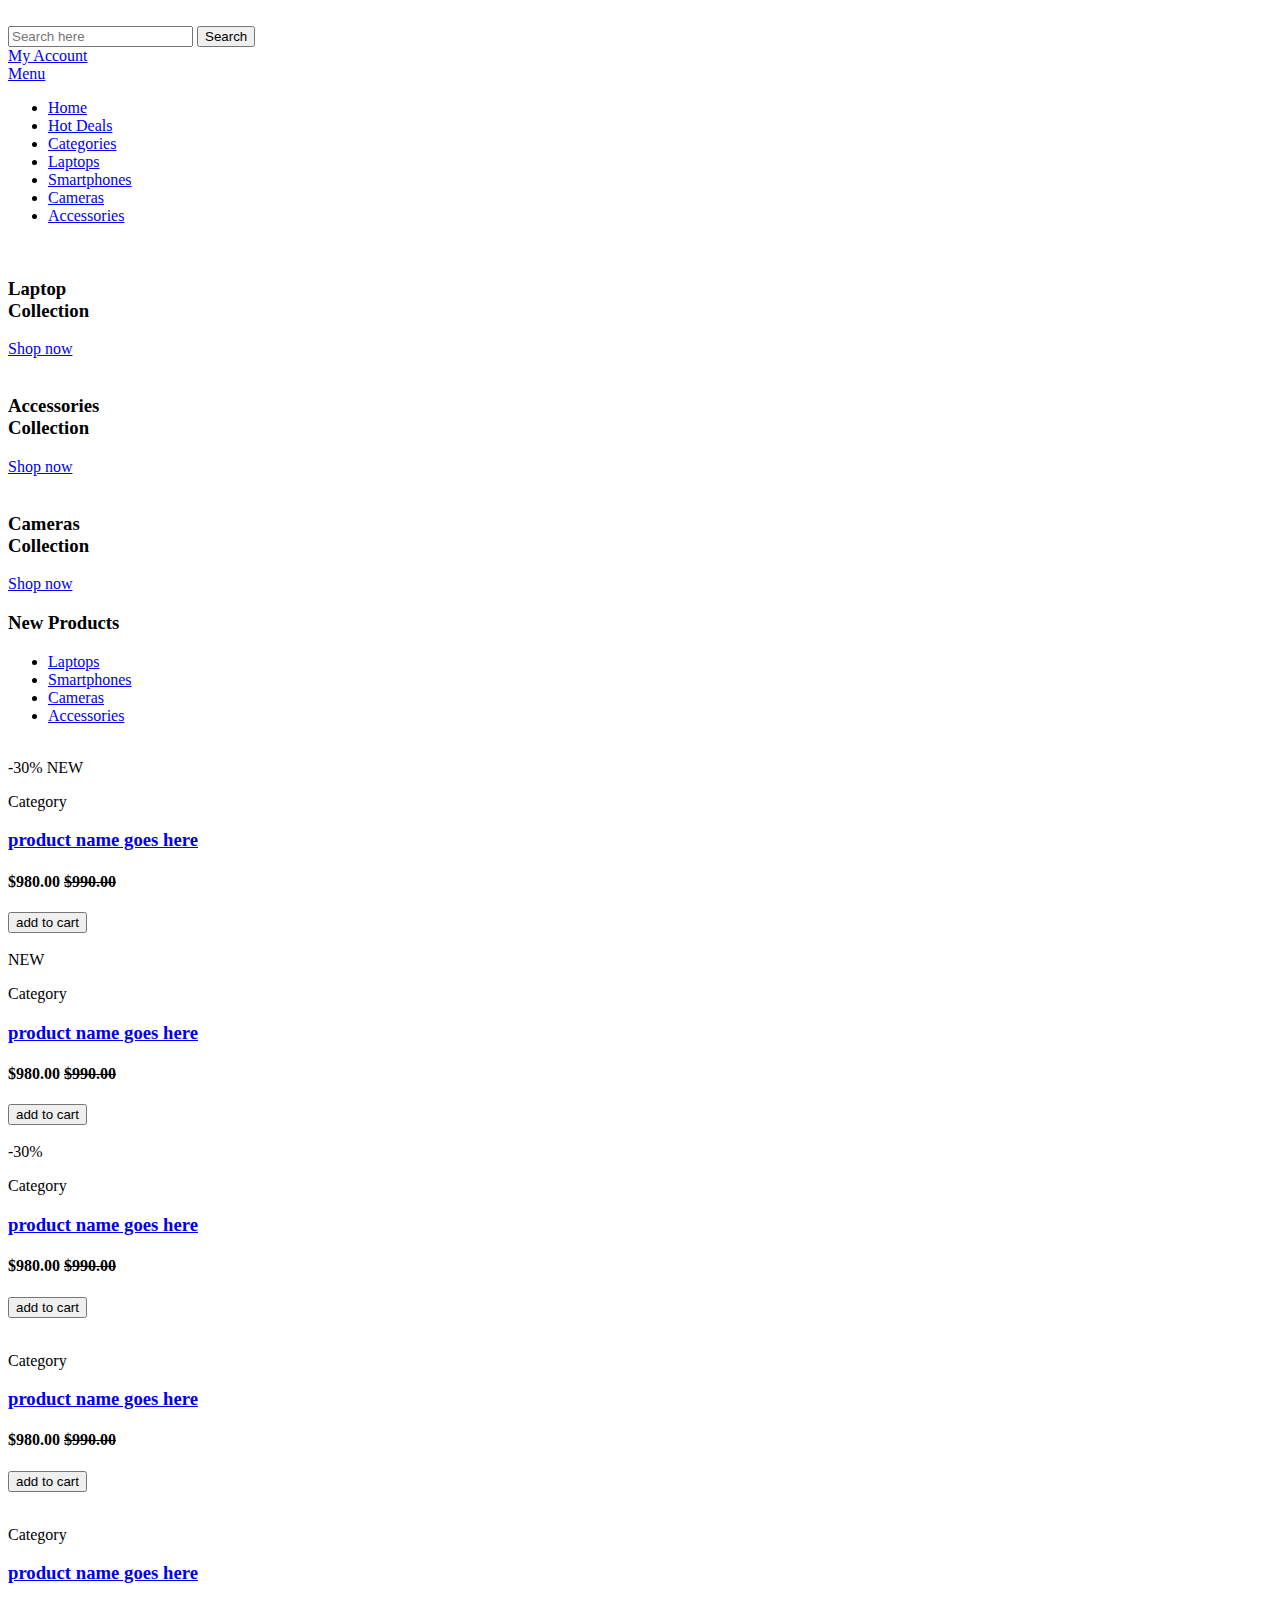
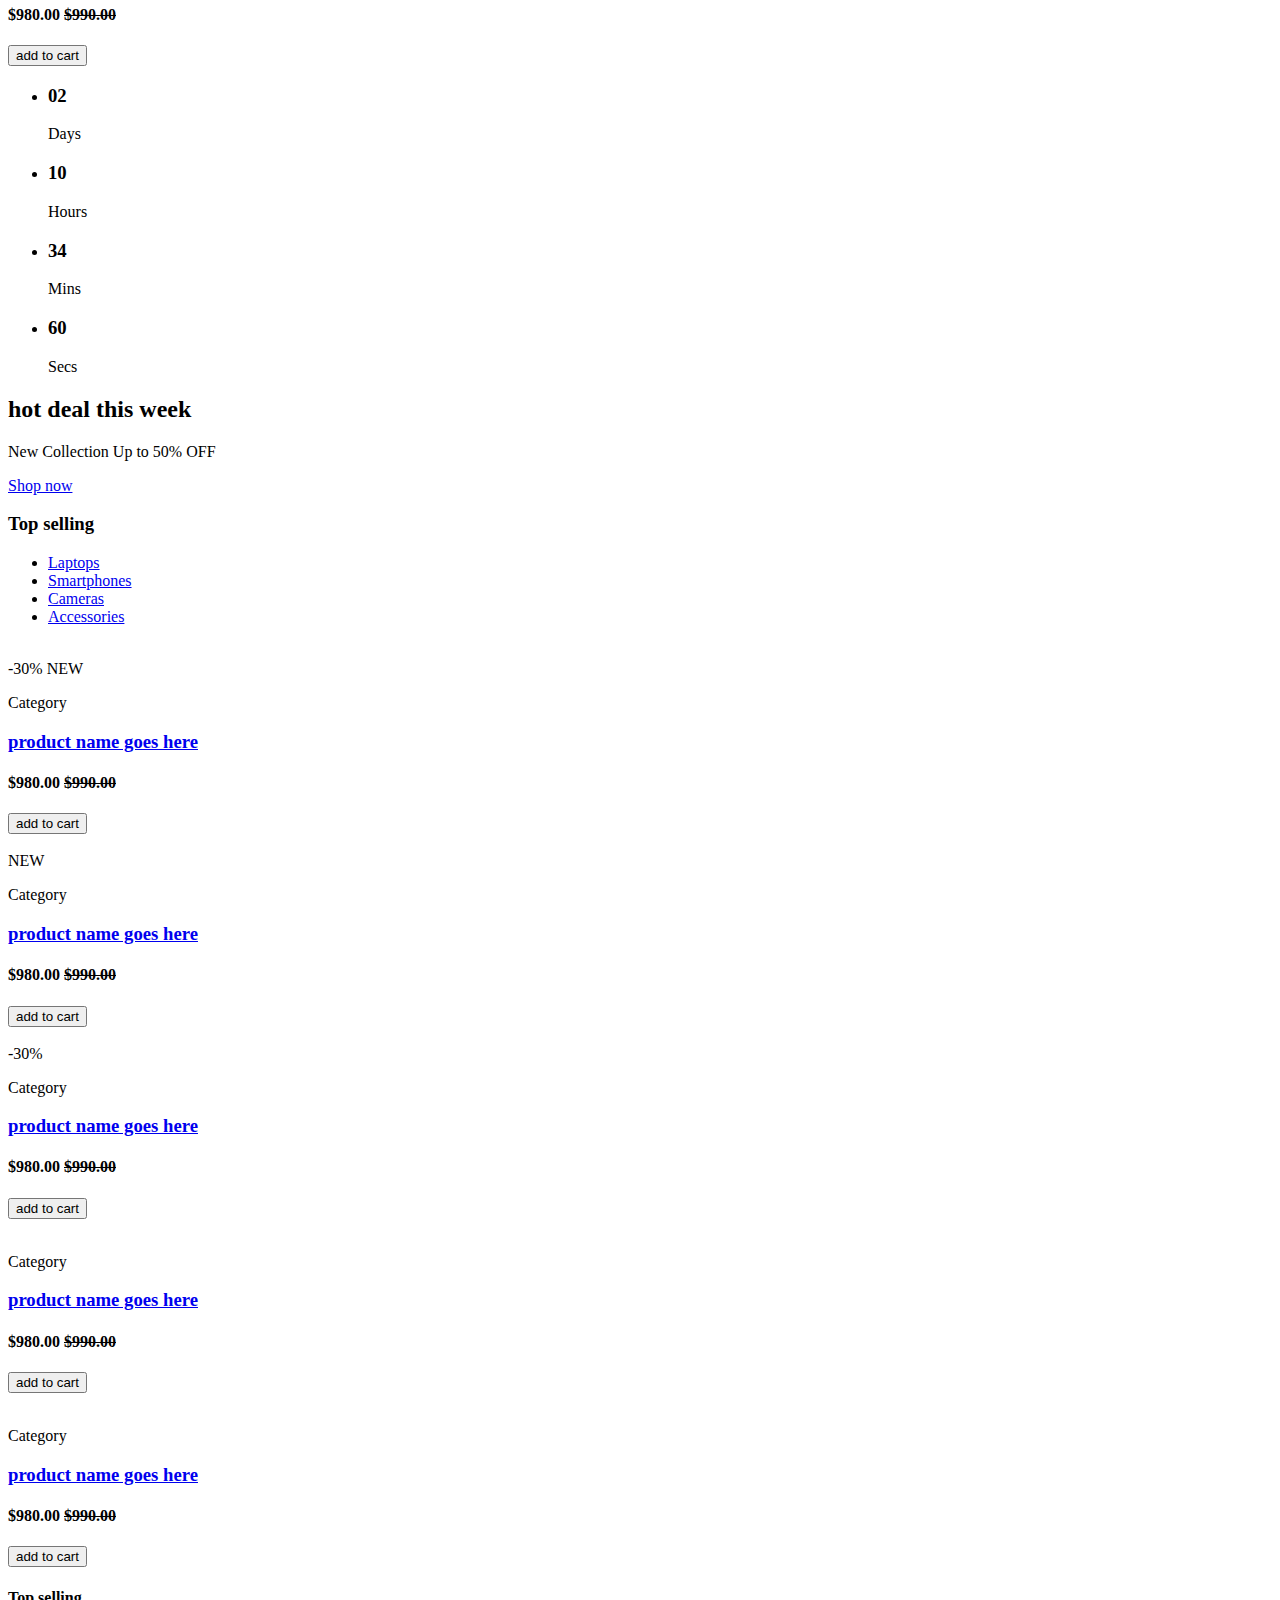
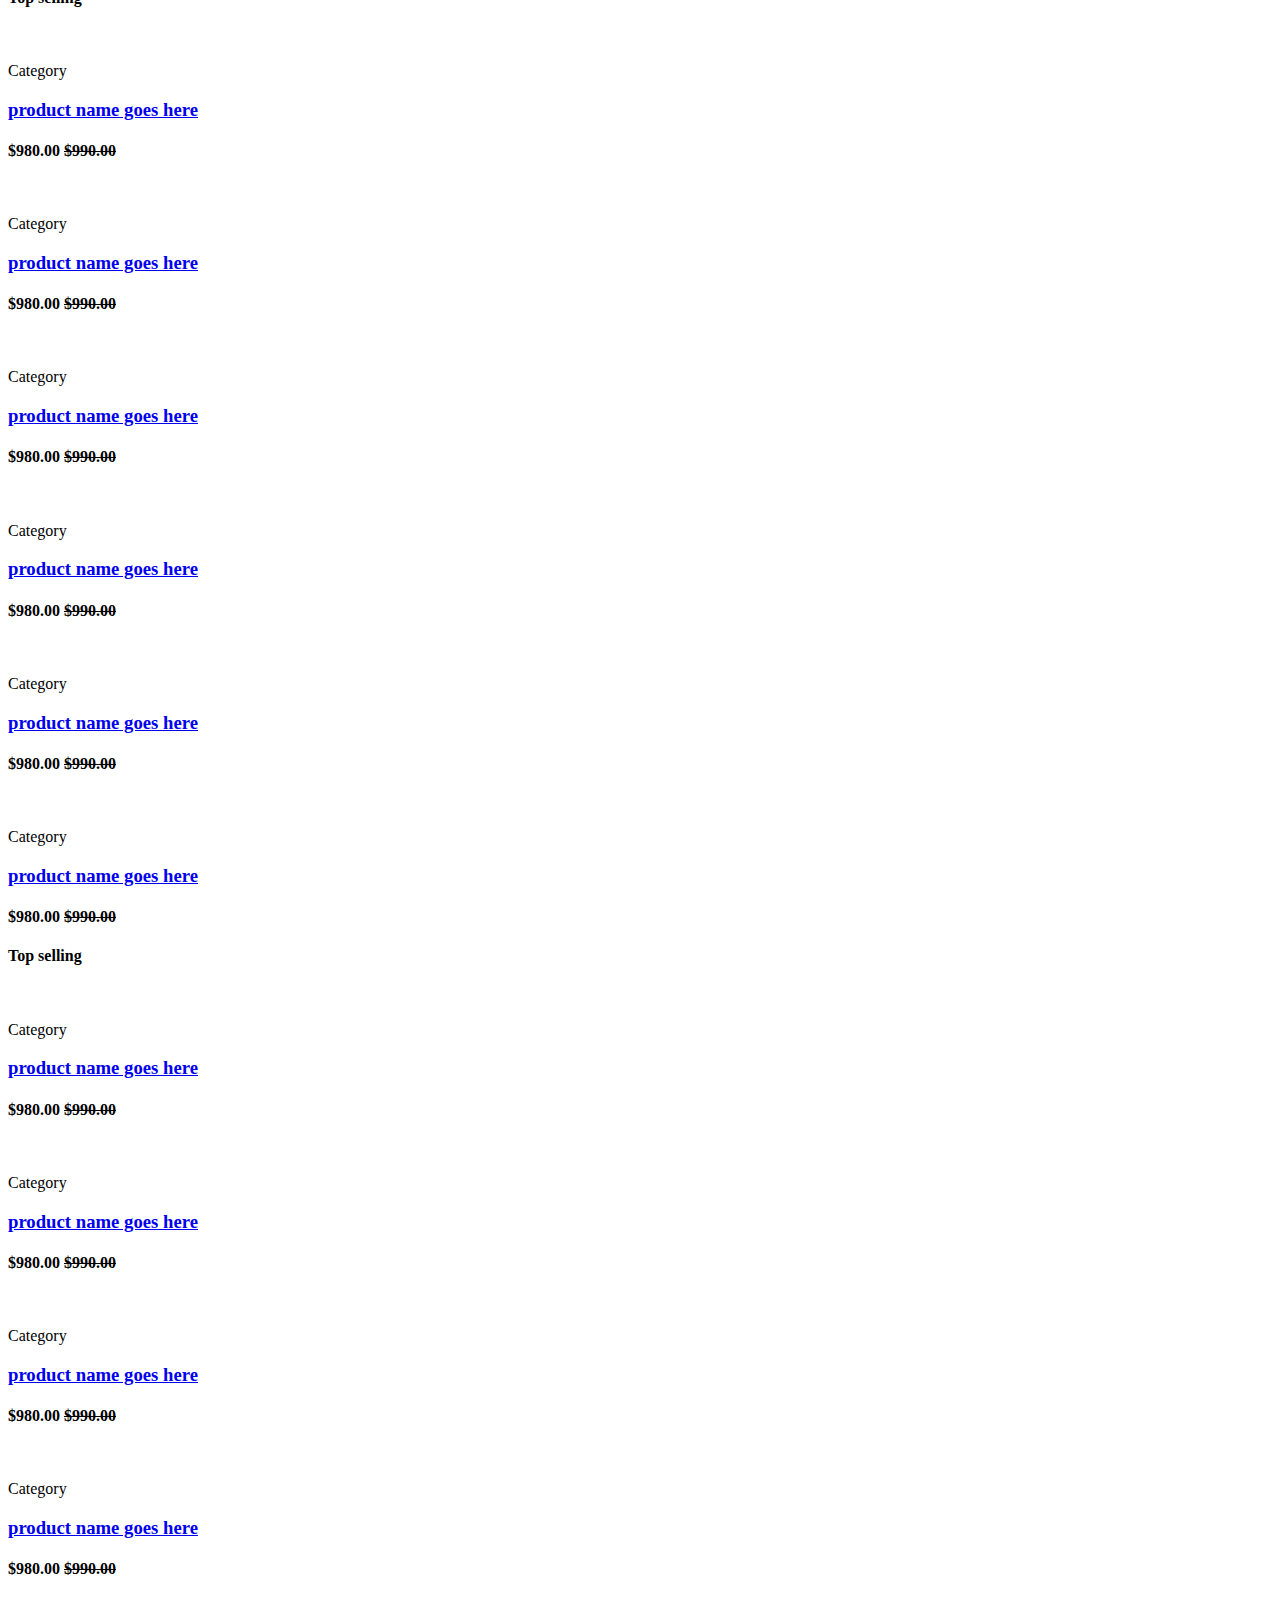
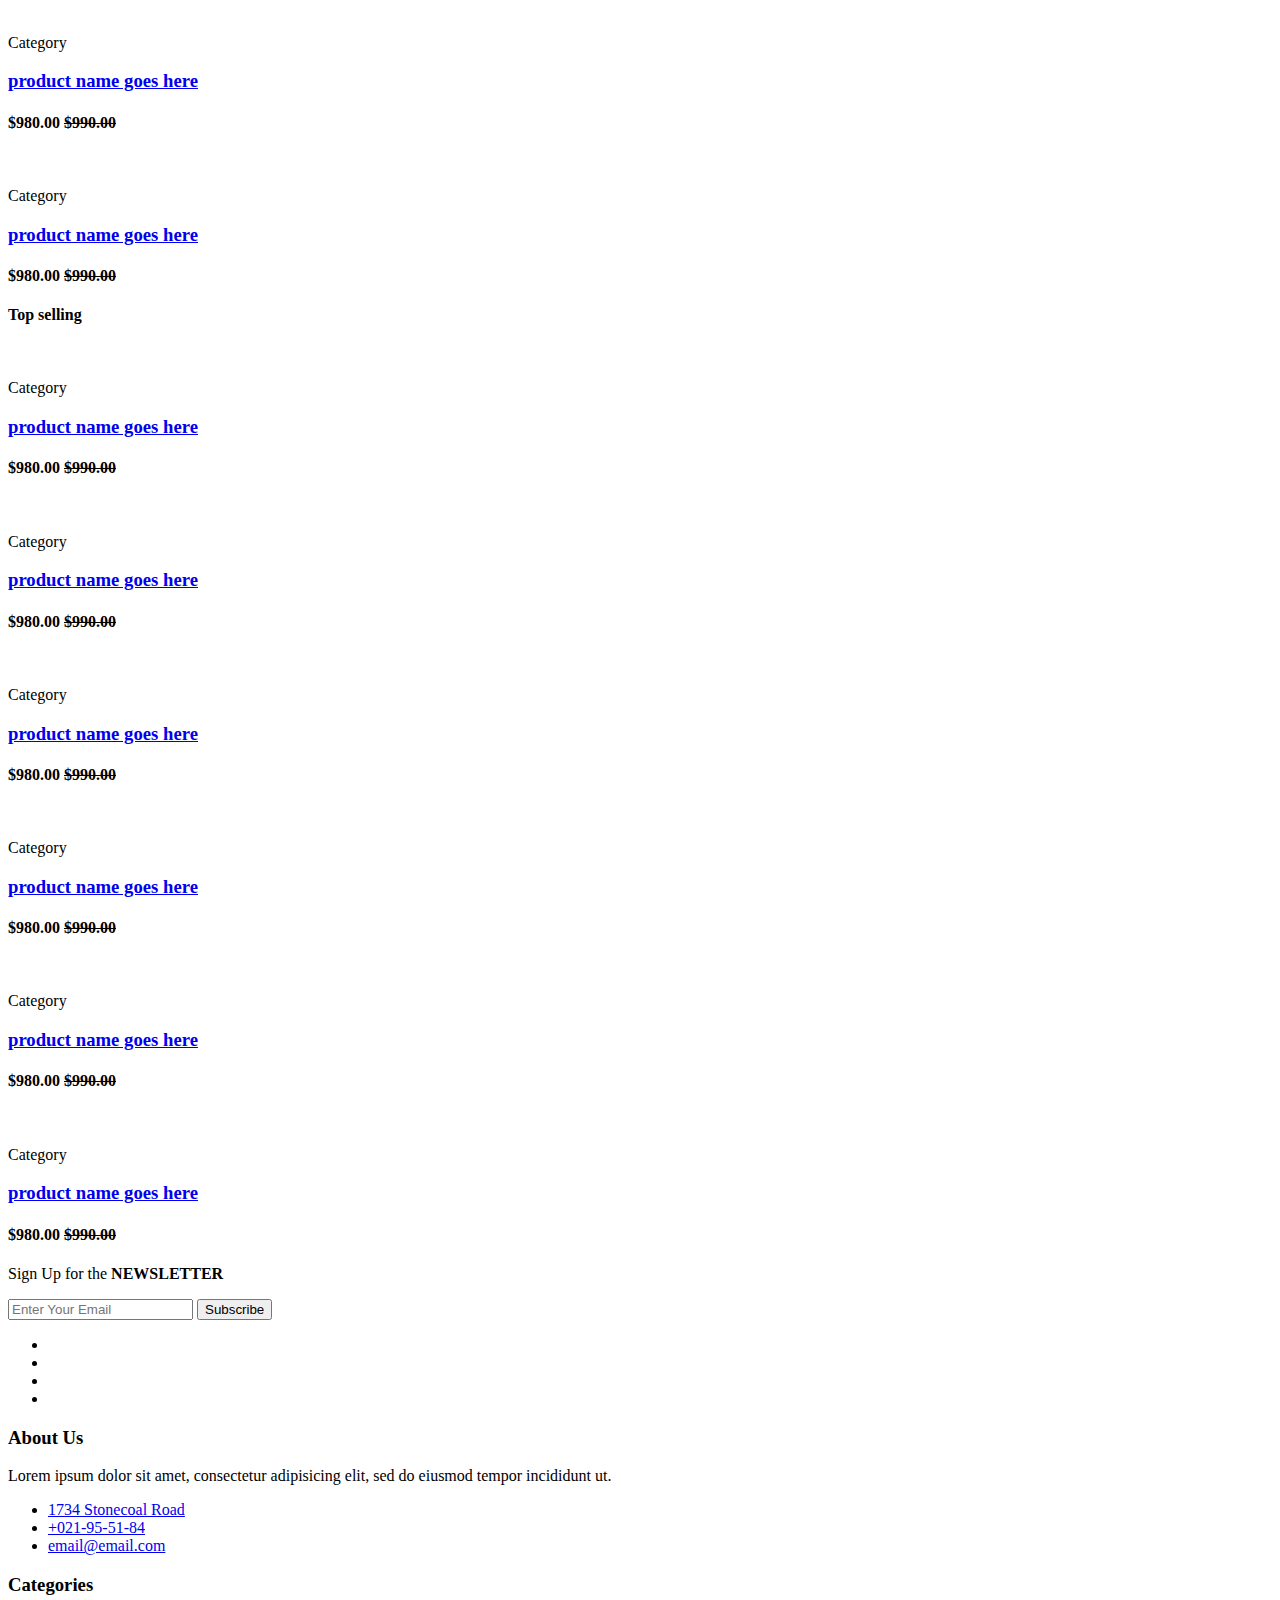
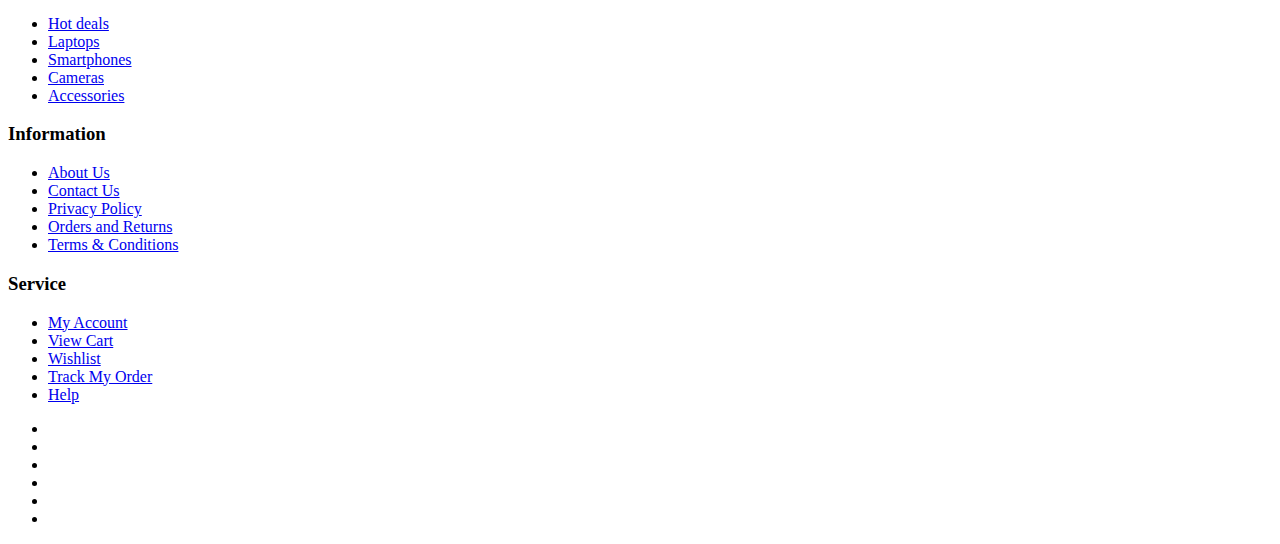
==== index.html @ beb4ddbb "html files" ====
<!DOCTYPE html>
<html lang="en">
	<head>
		<meta charset="utf-8">
		<meta http-equiv="X-UA-Compatible" content="IE=edge">
		<meta name="viewport" content="width=device-width, initial-scale=1">
		 <!-- The above 3 meta tags *must* come first in the head; any other head content must come *after* these tags -->

		<title>Expore page!</title>

		<!-- Google font -->
		<link href="https://fonts.googleapis.com/css?family=Montserrat:400,500,700" rel="stylesheet">

		<!-- Bootstrap -->
		<link type="text/css" rel="stylesheet" href="css/bootstrap.min.css"/>

		<!-- Slick -->
		<link type="text/css" rel="stylesheet" href="css/slick.css"/>
		<link type="text/css" rel="stylesheet" href="css/slick-theme.css"/>

		<!-- nouislider -->

		<!-- Commented by me! -->
		<!-- <link type="text/css" rel="stylesheet" href="css/nouislider.min.css"/> -->

		<!-- Font Awesome Icon -->
		<link rel="stylesheet" href="css/font-awesome.min.css">

		<!-- Custom stlylesheet -->
		<link type="text/css" rel="stylesheet" href="css/style.css"/>

		<!-- HTML5 shim and Respond.js for IE8 support of HTML5 elements and media queries -->
		<!-- WARNING: Respond.js doesn't work if you view the page via file:// -->
		<!--[if lt IE 9]>
		  <script src="https://oss.maxcdn.com/html5shiv/3.7.3/html5shiv.min.js"></script>
		  <script src="https://oss.maxcdn.com/respond/1.4.2/respond.min.js"></script>
		<![endif]-->

    </head>
	<body>
		<!-- HEADER -->
		<header>
			<!-- TOP HEADER -->
			<!-- <div id="top-header">
				<div class="container">
					<ul class="header-links pull-left">
						<li><a href="#"><i class="fa fa-phone"></i> +021-95-51-84</a></li>
						<li><a href="#"><i class="fa fa-envelope-o"></i> email@email.com</a></li>
						<li><a href="#"><i class="fa fa-map-marker"></i> 1734 Stonecoal Road</a></li>
					</ul>
					<ul class="header-links pull-right">
						<li><a href="#"><i class="fa fa-dollar"></i> USD</a></li>
						<li><a href="#"><i class="fa fa-user-o"></i> My Account</a></li>
					</ul>
				</div>
			</div> -->
			<!-- /TOP HEADER -->

			<!-- MAIN HEADER -->
			<div id="header">
				<!-- container -->
				<div class="container">
					<!-- row -->
					<div class="row">
						<!-- LOGO -->
						<div class="col-md-3">
							<div class="header-logo">
								<a href="#" class="logo">
									<img src="./img/logo.png" alt="">
								</a>
							</div>
						</div>
						<!-- /LOGO -->

						<!-- SEARCH BAR -->
						<div class="col-md-6">
							<div class="header-search">
								<form>
									
									<input class="input" placeholder="Search here">
									<button class="search-btn">Search</button>
								</form>
							</div>
						</div>
						<!-- /SEARCH BAR -->

						<!-- ACCOUNT -->
						<div class="col-md-3 clearfix">
							<div class="header-ctn">
								<!-- Account -->
								<div class="only-account">
									<a href="#">
										<i class="fa fa-user-o"></i>
										<span>My Account</span>
									</a>
								</div> 
								<!-- /Account -->

								<!-- Cart -->
								<!-- <div class="dropdown">
									<a class="dropdown-toggle" data-toggle="dropdown" aria-expanded="true">
										<i class="fa fa-shopping-cart"></i>
										<span>Your Cart</span>
										<div class="qty">3</div>
									</a>
									<div class="cart-dropdown">
										<div class="cart-list">
											<div class="product-widget">
												<div class="product-img">
													<img src="./img/product01.png" alt="">
												</div>
												<div class="product-body">
													<h3 class="product-name"><a href="#">product name goes here</a></h3>
													<h4 class="product-price"><span class="qty">1x</span>$980.00</h4>
												</div>
												<button class="delete"><i class="fa fa-close"></i></button>
											</div>

											<div class="product-widget">
												<div class="product-img">
													<img src="./img/product02.png" alt="">
												</div>
												<div class="product-body">
													<h3 class="product-name"><a href="#">product name goes here</a></h3>
													<h4 class="product-price"><span class="qty">3x</span>$980.00</h4>
												</div>
												<button class="delete"><i class="fa fa-close"></i></button>
											</div>
										</div>
										<div class="cart-summary">
											<small>3 Item(s) selected</small>
											<h5>SUBTOTAL: $2940.00</h5>
										</div>
										<div class="cart-btns">
											<a href="#">View Cart</a>
											<a href="#">Checkout  <i class="fa fa-arrow-circle-right"></i></a>
										</div>
									</div>
								</div> -->
								<!-- /Cart -->

								
								<!-- Menu Toogle -->
								<div class="menu-toggle">
									<a href="#">
										<i class="fa fa-bars"></i>
										<span>Menu</span>
									</a>
								</div>
								<!-- /Menu Toogle -->
							</div>
						</div>
						<!-- /ACCOUNT -->
					</div>
					<!-- row -->
				</div>
				<!-- container -->
			</div>
			<!-- /MAIN HEADER -->
		</header>
		<!-- /HEADER -->

		<!-- NAVIGATION -->
		<nav id="navigation">
			<!-- container -->
			<div class="container">
				<!-- responsive-nav -->
				<div id="responsive-nav">
					<!-- NAV -->
					<ul class="main-nav nav navbar-nav">
						<li class="active"><a href="#">Home</a></li>
						<li><a href="#">Hot Deals</a></li>
						<li><a href="#">Categories</a></li>
						<li><a href="#">Laptops</a></li>
						<li><a href="#">Smartphones</a></li>
						<li><a href="#">Cameras</a></li>
						<li><a href="#">Accessories</a></li>
					</ul>
					<!-- /NAV -->
				</div>
				<!-- /responsive-nav -->
			</div>
			<!-- /container -->
		</nav>
		<!-- /NAVIGATION -->

		<!-- SECTION -->
		<div class="section">
			<!-- container -->
			<div class="container">
				<!-- row -->
				<div class="row">
					<!-- shop -->
					<div class="col-md-4 col-xs-6">
						<div class="shop">
							<div class="shop-img">
								<img src="./img/shop01.png" alt="">
							</div>
							<div class="shop-body">
								<h3>Laptop<br>Collection</h3>
								<a href="#" class="cta-btn">Shop now <i class="fa fa-arrow-circle-right"></i></a>
							</div>
						</div>
					</div>
					<!-- /shop -->

					<!-- shop -->
					<div class="col-md-4 col-xs-6">
						<div class="shop">
							<div class="shop-img">
								<img src="./img/shop03.png" alt="">
							</div>
							<div class="shop-body">
								<h3>Accessories<br>Collection</h3>
								<a href="#" class="cta-btn">Shop now <i class="fa fa-arrow-circle-right"></i></a>
							</div>
						</div>
					</div>
					<!-- /shop -->

					<!-- shop -->
					<div class="col-md-4 col-xs-6">
						<div class="shop">
							<div class="shop-img">
								<img src="./img/shop02.png" alt="">
							</div>
							<div class="shop-body">
								<h3>Cameras<br>Collection</h3>
								<a href="#" class="cta-btn">Shop now <i class="fa fa-arrow-circle-right"></i></a>
							</div>
						</div>
					</div>
					<!-- /shop -->
				</div>
				<!-- /row -->
			</div>
			<!-- /container -->
		</div>
		<!-- /SECTION -->

		<!-- SECTION -->
		<div class="section">
			<!-- container -->
			<div class="container">
				<!-- row -->
				<div class="row">

					<!-- section title -->
					<div class="col-md-12">
						<div class="section-title">
							<h3 class="title">New Products</h3>
							<div class="section-nav">
								<ul class="section-tab-nav tab-nav">
									<li class="active"><a data-toggle="tab" href="#tab1">Laptops</a></li>
									<li><a data-toggle="tab" href="#tab1">Smartphones</a></li>
									<li><a data-toggle="tab" href="#tab1">Cameras</a></li>
									<li><a data-toggle="tab" href="#tab1">Accessories</a></li>
								</ul>
							</div>
						</div>
					</div>
					<!-- /section title -->

					<!-- Products tab & slick -->
					<div class="col-md-12">
						<div class="row">
							<div class="products-tabs">
								<!-- tab -->
								<div id="tab1" class="tab-pane active">
									<div class="products-slick" data-nav="#slick-nav-1">
										<!-- product -->
										<div class="product">
											<div class="product-img">
												<img src="./img/product01.png" alt="">
												<div class="product-label">
													<span class="sale">-30%</span>
													<span class="new">NEW</span>
												</div>
											</div>
											<div class="product-body">
												<p class="product-category">Category</p>
												<h3 class="product-name"><a href="#" class="new-top-product-name">product name goes here</a></h3>
												<h4 class="product-price">$980.00 <del class="product-old-price">$990.00</del></h4>
												<div class="product-rating">
													<i class="fa fa-star"></i>
													<i class="fa fa-star"></i>
													<i class="fa fa-star"></i>
													<i class="fa fa-star"></i>
													<i class="fa fa-star"></i>
												</div>
											</div>
											<div class="add-to-cart">
												<button class="add-to-cart-btn"><i class="fa fa-shopping-cart"></i> add to cart</button>
											</div>
										</div>
										<!-- /product -->

										<!-- product -->
										<div class="product">
											<div class="product-img">
												<img src="./img/product02.png" alt="">
												<div class="product-label">
													<span class="new">NEW</span>
												</div>
											</div>
											<div class="product-body">
												<p class="product-category">Category</p>
												<h3 class="product-name"><a href="#" class="new-top-product-name">product name goes here</a></h3>
												<h4 class="product-price">$980.00 <del class="product-old-price">$990.00</del></h4>
												<div class="product-rating">
													<i class="fa fa-star"></i>
													<i class="fa fa-star"></i>
													<i class="fa fa-star"></i>
													<i class="fa fa-star"></i>
													<i class="fa fa-star-o"></i>
												</div>
			
											</div>
											<div class="add-to-cart">
												<button class="add-to-cart-btn"><i class="fa fa-shopping-cart"></i> add to cart</button>
											</div>
										</div>
										<!-- /product -->

										<!-- product -->
										<div class="product">
											<div class="product-img">
												<img src="./img/product03.png" alt="">
												<div class="product-label">
													<span class="sale">-30%</span>
												</div>
											</div>
											<div class="product-body">
												<p class="product-category">Category</p>
												<h3 class="product-name"><a href="#" class="new-top-product-name">product name goes here</a></h3>
												<h4 class="product-price">$980.00 <del class="product-old-price">$990.00</del></h4>
												<div class="product-rating">
												</div>
												
											</div>
											<div class="add-to-cart">
												<button class="add-to-cart-btn"><i class="fa fa-shopping-cart"></i> add to cart</button>
											</div>
										</div>
										<!-- /product -->

										<!-- product -->
										<div class="product">
											<div class="product-img">
												<img src="./img/product04.png" alt="">
											</div>
											<div class="product-body">
												<p class="product-category">Category</p>
												<h3 class="product-name"><a href="#" class="new-top-product-name">product name goes here</a></h3>
												<h4 class="product-price">$980.00 <del class="product-old-price">$990.00</del></h4>
												<div class="product-rating">
													<i class="fa fa-star"></i>
													<i class="fa fa-star"></i>
													<i class="fa fa-star"></i>
													<i class="fa fa-star"></i>
													<i class="fa fa-star"></i>
												</div>
												
											</div>
											<div class="add-to-cart">
												<button class="add-to-cart-btn"><i class="fa fa-shopping-cart"></i> add to cart</button>
											</div>
										</div>
										<!-- /product -->

										<!-- product -->
										<div class="product">
											<div class="product-img">
												<img src="./img/product05.png" alt="">
											</div>
											<div class="product-body">
												<p class="product-category">Category</p>
												<h3 class="product-name"><a href="#" class="new-top-product-name">product name goes here</a></h3>
												<h4 class="product-price">$980.00 <del class="product-old-price">$990.00</del></h4>
												<div class="product-rating">
													<i class="fa fa-star"></i>
													<i class="fa fa-star"></i>
													<i class="fa fa-star"></i>
													<i class="fa fa-star"></i>
													<i class="fa fa-star"></i>
												</div>
												
											</div>
											<div class="add-to-cart">
												<button class="add-to-cart-btn"><i class="fa fa-shopping-cart"></i> add to cart</button>
											</div>
										</div>
										<!-- /product -->
									</div>
									<div id="slick-nav-1" class="products-slick-nav"></div>
								</div>
								<!-- /tab -->
							</div>
						</div>
					</div>
					<!-- Products tab & slick -->
				</div>
				<!-- /row -->
			</div>
			<!-- /container -->
		</div>
		<!-- /SECTION -->

		<!-- HOT DEAL SECTION -->
		<div id="hot-deal" class="section">
			<!-- container -->
			<div class="container">
				<!-- row -->
				<div class="row">
					<div class="col-md-12">
						<div class="hot-deal">
							<ul class="hot-deal-countdown">
								<li>
									<div>
										<h3>02</h3>
										<span>Days</span>
									</div>
								</li>
								<li>
									<div>
										<h3>10</h3>
										<span>Hours</span>
									</div>
								</li>
								<li>
									<div>
										<h3>34</h3>
										<span>Mins</span>
									</div>
								</li>
								<li>
									<div>
										<h3>60</h3>
										<span>Secs</span>
									</div>
								</li>
							</ul>
							<h2 class="text-uppercase">hot deal this week</h2>
							<p>New Collection Up to 50% OFF</p>
							<a class="primary-btn cta-btn" href="#">Shop now</a>
						</div>
					</div>
				</div>
				<!-- /row -->
			</div>
			<!-- /container -->
		</div>
		<!-- /HOT DEAL SECTION -->

		<!-- SECTION -->
		<div class="section">
			<!-- container -->
			<div class="container">
				<!-- row -->
				<div class="row">

					<!-- section title -->
					<div class="col-md-12">
						<div class="section-title">
							<h3 class="title">Top selling</h3>
							<div class="section-nav">
								<ul class="section-tab-nav tab-nav">
									<li class="active"><a data-toggle="tab" href="#tab2">Laptops</a></li>
									<li><a data-toggle="tab" href="#tab2">Smartphones</a></li>
									<li><a data-toggle="tab" href="#tab2">Cameras</a></li>
									<li><a data-toggle="tab" href="#tab2">Accessories</a></li>
								</ul>
							</div>
						</div>
					</div>
					<!-- /section title -->

					<!-- Products tab & slick -->
					<div class="col-md-12">
						<div class="row">
							<div class="products-tabs">
								<!-- tab -->
								<div id="tab2" class="tab-pane fade in active">
									<div class="products-slick" data-nav="#slick-nav-2">
										<!-- product -->
										<div class="product">
											<div class="product-img">
												<img src="./img/product06.png" alt="">
												<div class="product-label">
													<span class="sale">-30%</span>
													<span class="new">NEW</span>
												</div>
											</div>
											<div class="product-body">
												<p class="product-category">Category</p>
												<h3 class="product-name"><a href="#" class="new-top-product-name">product name goes here</a></h3>
												<h4 class="product-price">$980.00 <del class="product-old-price">$990.00</del></h4>
												<div class="product-rating">
													<i class="fa fa-star"></i>
													<i class="fa fa-star"></i>
													<i class="fa fa-star"></i>
													<i class="fa fa-star"></i>
													<i class="fa fa-star"></i>
												</div>
								
											</div>
											<div class="add-to-cart">
												<button class="add-to-cart-btn"><i class="fa fa-shopping-cart"></i> add to cart</button>
											</div>
										</div>
										<!-- /product -->

										<!-- product -->
										<div class="product">
											<div class="product-img">
												<img src="./img/product07.png" alt="">
												<div class="product-label">
													<span class="new">NEW</span>
												</div>
											</div>
											<div class="product-body">
												<p class="product-category">Category</p>
												<h3 class="product-name"><a href="#" class="new-top-product-name">product name goes here</a></h3>
												<h4 class="product-price">$980.00 <del class="product-old-price">$990.00</del></h4>
												<div class="product-rating">
													<i class="fa fa-star"></i>
													<i class="fa fa-star"></i>
													<i class="fa fa-star"></i>
													<i class="fa fa-star"></i>
													<i class="fa fa-star-o"></i>
												</div>
								
											</div>
											<div class="add-to-cart">
												<button class="add-to-cart-btn"><i class="fa fa-shopping-cart"></i> add to cart</button>
											</div>
										</div>
										<!-- /product -->

										<!-- product -->
										<div class="product">
											<div class="product-img">
												<img src="./img/product08.png" alt="">
												<div class="product-label">
													<span class="sale">-30%</span>
												</div>
											</div>
											<div class="product-body">
												<p class="product-category">Category</p>
												<h3 class="product-name"><a href="#" class="new-top-product-name">product name goes here</a></h3>
												<h4 class="product-price">$980.00 <del class="product-old-price">$990.00</del></h4>
												<div class="product-rating">
												</div>

											</div>
											<div class="add-to-cart">
												<button class="add-to-cart-btn"><i class="fa fa-shopping-cart"></i> add to cart</button>
											</div>
										</div>
										<!-- /product -->

										<!-- product -->
										<div class="product">
											<div class="product-img">
												<img src="./img/product09.png" alt="">
											</div>
											<div class="product-body">
												<p class="product-category">Category</p>
												<h3 class="product-name"><a href="#" class="new-top-product-name">product name goes here</a></h3>
												<h4 class="product-price">$980.00 <del class="product-old-price">$990.00</del></h4>
												<div class="product-rating">
													<i class="fa fa-star"></i>
													<i class="fa fa-star"></i>
													<i class="fa fa-star"></i>
													<i class="fa fa-star"></i>
													<i class="fa fa-star"></i>
												</div>
												
											</div>
											<div class="add-to-cart">
												<button class="add-to-cart-btn"><i class="fa fa-shopping-cart"></i> add to cart</button>
											</div>
										</div>
										<!-- /product -->

										<!-- product -->
										<div class="product">
											<div class="product-img">
												<img src="./img/product01.png" alt="">
											</div>
											<div class="product-body">
												<p class="product-category">Category</p>
												<h3 class="product-name"><a href="#" class="new-top-product-name">product name goes here</a></h3>
												<h4 class="product-price">$980.00 <del class="product-old-price">$990.00</del></h4>
												<div class="product-rating">
													<i class="fa fa-star"></i>
													<i class="fa fa-star"></i>
													<i class="fa fa-star"></i>
													<i class="fa fa-star"></i>
													<i class="fa fa-star"></i>
												</div>
												
											</div>
											<div class="add-to-cart">
												<button class="add-to-cart-btn"><i class="fa fa-shopping-cart"></i> add to cart</button>
											</div>
										</div>
										<!-- /product -->
									</div>
									<div id="slick-nav-2" class="products-slick-nav"></div>
								</div>
								<!-- /tab -->
							</div>
						</div>
					</div>
					<!-- /Products tab & slick -->
				</div>
				<!-- /row -->
			</div>
			<!-- /container -->
		</div>
		<!-- /SECTION -->

		<!-- SECTION -->
		<div class="section">
			<!-- container -->
			<div class="container">
				<!-- row -->
				<div class="row">
					<div class="col-md-4 col-xs-6">
						<div class="section-title">
							<h4 class="title">Top selling</h4>
							<div class="section-nav">
								<div id="slick-nav-3" class="products-slick-nav"></div>
							</div>
						</div>

						<div class="products-widget-slick" data-nav="#slick-nav-3">
							<div>
								<!-- product widget -->
								<div class="product-widget">
									<div class="product-img">
										<img src="./img/product07.png" alt="">
									</div>
									<div class="product-body">
										<p class="product-category">Category</p>
										<h3 class="product-name"><a href="#">product name goes here</a></h3>
										<h4 class="product-price">$980.00 <del class="product-old-price">$990.00</del></h4>
									</div>
								</div>
								<!-- /product widget -->

								<!-- product widget -->
								<div class="product-widget">
									<div class="product-img">
										<img src="./img/product08.png" alt="">
									</div>
									<div class="product-body">
										<p class="product-category">Category</p>
										<h3 class="product-name"><a href="#">product name goes here</a></h3>
										<h4 class="product-price">$980.00 <del class="product-old-price">$990.00</del></h4>
									</div>
								</div>
								<!-- /product widget -->

								<!-- product widget -->
								<div class="product-widget">
									<div class="product-img">
										<img src="./img/product09.png" alt="">
									</div>
									<div class="product-body">
										<p class="product-category">Category</p>
										<h3 class="product-name"><a href="#">product name goes here</a></h3>
										<h4 class="product-price">$980.00 <del class="product-old-price">$990.00</del></h4>
									</div>
								</div>
								<!-- product widget -->
							</div>

							<div>
								<!-- product widget -->
								<div class="product-widget">
									<div class="product-img">
										<img src="./img/product01.png" alt="">
									</div>
									<div class="product-body">
										<p class="product-category">Category</p>
										<h3 class="product-name"><a href="#">product name goes here</a></h3>
										<h4 class="product-price">$980.00 <del class="product-old-price">$990.00</del></h4>
									</div>
								</div>
								<!-- /product widget -->

								<!-- product widget -->
								<div class="product-widget">
									<div class="product-img">
										<img src="./img/product02.png" alt="">
									</div>
									<div class="product-body">
										<p class="product-category">Category</p>
										<h3 class="product-name"><a href="#">product name goes here</a></h3>
										<h4 class="product-price">$980.00 <del class="product-old-price">$990.00</del></h4>
									</div>
								</div>
								<!-- /product widget -->

								<!-- product widget -->
								<div class="product-widget">
									<div class="product-img">
										<img src="./img/product03.png" alt="">
									</div>
									<div class="product-body">
										<p class="product-category">Category</p>
										<h3 class="product-name"><a href="#">product name goes here</a></h3>
										<h4 class="product-price">$980.00 <del class="product-old-price">$990.00</del></h4>
									</div>
								</div>
								<!-- product widget -->
							</div>
						</div>
					</div>

					<div class="col-md-4 col-xs-6">
						<div class="section-title">
							<h4 class="title">Top selling</h4>
							<div class="section-nav">
								<div id="slick-nav-4" class="products-slick-nav"></div>
							</div>
						</div>

						<div class="products-widget-slick" data-nav="#slick-nav-4">
							<div>
								<!-- product widget -->
								<div class="product-widget">
									<div class="product-img">
										<img src="./img/product04.png" alt="">
									</div>
									<div class="product-body">
										<p class="product-category">Category</p>
										<h3 class="product-name"><a href="#">product name goes here</a></h3>
										<h4 class="product-price">$980.00 <del class="product-old-price">$990.00</del></h4>
									</div>
								</div>
								<!-- /product widget -->

								<!-- product widget -->
								<div class="product-widget">
									<div class="product-img">
										<img src="./img/product05.png" alt="">
									</div>
									<div class="product-body">
										<p class="product-category">Category</p>
										<h3 class="product-name"><a href="#">product name goes here</a></h3>
										<h4 class="product-price">$980.00 <del class="product-old-price">$990.00</del></h4>
									</div>
								</div>
								<!-- /product widget -->

								<!-- product widget -->
								<div class="product-widget">
									<div class="product-img">
										<img src="./img/product06.png" alt="">
									</div>
									<div class="product-body">
										<p class="product-category">Category</p>
										<h3 class="product-name"><a href="#">product name goes here</a></h3>
										<h4 class="product-price">$980.00 <del class="product-old-price">$990.00</del></h4>
									</div>
								</div>
								<!-- product widget -->
							</div>

							<div>
								<!-- product widget -->
								<div class="product-widget">
									<div class="product-img">
										<img src="./img/product07.png" alt="">
									</div>
									<div class="product-body">
										<p class="product-category">Category</p>
										<h3 class="product-name"><a href="#">product name goes here</a></h3>
										<h4 class="product-price">$980.00 <del class="product-old-price">$990.00</del></h4>
									</div>
								</div>
								<!-- /product widget -->

								<!-- product widget -->
								<div class="product-widget">
									<div class="product-img">
										<img src="./img/product08.png" alt="">
									</div>
									<div class="product-body">
										<p class="product-category">Category</p>
										<h3 class="product-name"><a href="#">product name goes here</a></h3>
										<h4 class="product-price">$980.00 <del class="product-old-price">$990.00</del></h4>
									</div>
								</div>
								<!-- /product widget -->

								<!-- product widget -->
								<div class="product-widget">
									<div class="product-img">
										<img src="./img/product09.png" alt="">
									</div>
									<div class="product-body">
										<p class="product-category">Category</p>
										<h3 class="product-name"><a href="#">product name goes here</a></h3>
										<h4 class="product-price">$980.00 <del class="product-old-price">$990.00</del></h4>
									</div>
								</div>
								<!-- product widget -->
							</div>
						</div>
					</div>

					<div class="clearfix visible-sm visible-xs"></div>

					<div class="col-md-4 col-xs-6">
						<div class="section-title">
							<h4 class="title">Top selling</h4>
							<div class="section-nav">
								<div id="slick-nav-5" class="products-slick-nav"></div>
							</div>
						</div>

						<div class="products-widget-slick" data-nav="#slick-nav-5">
							<div>
								<!-- product widget -->
								<div class="product-widget">
									<div class="product-img">
										<img src="./img/product01.png" alt="">
									</div>
									<div class="product-body">
										<p class="product-category">Category</p>
										<h3 class="product-name"><a href="#">product name goes here</a></h3>
										<h4 class="product-price">$980.00 <del class="product-old-price">$990.00</del></h4>
									</div>
								</div>
								<!-- /product widget -->

								<!-- product widget -->
								<div class="product-widget">
									<div class="product-img">
										<img src="./img/product02.png" alt="">
									</div>
									<div class="product-body">
										<p class="product-category">Category</p>
										<h3 class="product-name"><a href="#">product name goes here</a></h3>
										<h4 class="product-price">$980.00 <del class="product-old-price">$990.00</del></h4>
									</div>
								</div>
								<!-- /product widget -->

								<!-- product widget -->
								<div class="product-widget">
									<div class="product-img">
										<img src="./img/product03.png" alt="">
									</div>
									<div class="product-body">
										<p class="product-category">Category</p>
										<h3 class="product-name"><a href="#">product name goes here</a></h3>
										<h4 class="product-price">$980.00 <del class="product-old-price">$990.00</del></h4>
									</div>
								</div>
								<!-- product widget -->
							</div>

							<div>
								<!-- product widget -->
								<div class="product-widget">
									<div class="product-img">
										<img src="./img/product04.png" alt="">
									</div>
									<div class="product-body">
										<p class="product-category">Category</p>
										<h3 class="product-name"><a href="#">product name goes here</a></h3>
										<h4 class="product-price">$980.00 <del class="product-old-price">$990.00</del></h4>
									</div>
								</div>
								<!-- /product widget -->

								<!-- product widget -->
								<div class="product-widget">
									<div class="product-img">
										<img src="./img/product05.png" alt="">
									</div>
									<div class="product-body">
										<p class="product-category">Category</p>
										<h3 class="product-name"><a href="#">product name goes here</a></h3>
										<h4 class="product-price">$980.00 <del class="product-old-price">$990.00</del></h4>
									</div>
								</div>
								<!-- /product widget -->

								<!-- product widget -->
								<div class="product-widget">
									<div class="product-img">
										<img src="./img/product06.png" alt="">
									</div>
									<div class="product-body">
										<p class="product-category">Category</p>
										<h3 class="product-name"><a href="#">product name goes here</a></h3>
										<h4 class="product-price">$980.00 <del class="product-old-price">$990.00</del></h4>
									</div>
								</div>
								<!-- product widget -->
							</div>
						</div>
					</div>

				</div>
				<!-- /row -->
			</div>
			<!-- /container -->
		</div>
		<!-- /SECTION -->

		<!-- NEWSLETTER -->
		<div id="newsletter" class="section">
			<!-- container -->
			<div class="container">
				<!-- row -->
				<div class="row">
					<div class="col-md-12">
						<div class="newsletter">
							<p>Sign Up for the <strong>NEWSLETTER</strong></p>
							<form>
								<input class="input" type="email" placeholder="Enter Your Email">
								<button class="newsletter-btn"><i class="fa fa-envelope"></i> Subscribe</button>
							</form>
							<ul class="newsletter-follow">
								<li>
									<a href="#"><i class="fa fa-facebook"></i></a>
								</li>
								<li>
									<a href="#"><i class="fa fa-twitter"></i></a>
								</li>
								<li>
									<a href="#"><i class="fa fa-instagram"></i></a>
								</li>
								<li>
									<a href="#"><i class="fa fa-pinterest"></i></a>
								</li>
							</ul>
						</div>
					</div>
				</div>
				<!-- /row -->
			</div>
			<!-- /container -->
		</div>
		<!-- /NEWSLETTER -->

		<!-- FOOTER -->
		<footer id="footer">
			<!-- top footer -->
			<div class="section">
				<!-- container -->
				<div class="container">
					<!-- row -->
					<div class="row">
						<div class="col-md-3 col-xs-6">
							<div class="footer">
								<h3 class="footer-title">About Us</h3>
								<p>Lorem ipsum dolor sit amet, consectetur adipisicing elit, sed do eiusmod tempor incididunt ut.</p>
								<ul class="footer-links">
									<li><a href="#"><i class="fa fa-map-marker"></i>1734 Stonecoal Road</a></li>
									<li><a href="#"><i class="fa fa-phone"></i>+021-95-51-84</a></li>
									<li><a href="#"><i class="fa fa-envelope-o"></i>email@email.com</a></li>
								</ul>
							</div>
						</div>

						<div class="col-md-3 col-xs-6">
							<div class="footer">
								<h3 class="footer-title">Categories</h3>
								<ul class="footer-links">
									<li><a href="#">Hot deals</a></li>
									<li><a href="#">Laptops</a></li>
									<li><a href="#">Smartphones</a></li>
									<li><a href="#">Cameras</a></li>
									<li><a href="#">Accessories</a></li>
								</ul>
							</div>
						</div>

						<div class="clearfix visible-xs"></div>

						<div class="col-md-3 col-xs-6">
							<div class="footer">
								<h3 class="footer-title">Information</h3>
								<ul class="footer-links">
									<li><a href="#">About Us</a></li>
									<li><a href="#">Contact Us</a></li>
									<li><a href="#">Privacy Policy</a></li>
									<li><a href="#">Orders and Returns</a></li>
									<li><a href="#">Terms & Conditions</a></li>
								</ul>
							</div>
						</div>

						<div class="col-md-3 col-xs-6">
							<div class="footer">
								<h3 class="footer-title">Service</h3>
								<ul class="footer-links">
									<li><a href="#">My Account</a></li>
									<li><a href="#">View Cart</a></li>
									<li><a href="#">Wishlist</a></li>
									<li><a href="#">Track My Order</a></li>
									<li><a href="#">Help</a></li>
								</ul>
							</div>
						</div>
					</div>
					<!-- /row -->
				</div>
				<!-- /container -->
			</div>
			<!-- /top footer -->

			<!-- bottom footer -->
			<div id="bottom-footer" class="section">
				<div class="container">
					<!-- row -->
					<div class="row">
						<div class="col-md-12 text-center">
							<ul class="footer-payments">
								<li><a href="#"><i class="fa fa-cc-visa"></i></a></li>
								<li><a href="#"><i class="fa fa-credit-card"></i></a></li>
								<li><a href="#"><i class="fa fa-cc-paypal"></i></a></li>
								<li><a href="#"><i class="fa fa-cc-mastercard"></i></a></li>
								<li><a href="#"><i class="fa fa-cc-discover"></i></a></li>
								<li><a href="#"><i class="fa fa-cc-amex"></i></a></li>
							</ul>
							
						</div>
					</div>
						<!-- /row -->
				</div>
				<!-- /container -->
			</div>
			<!-- /bottom footer -->
		</footer>
		<!-- /FOOTER -->

		<!-- jQuery Plugins -->
		<script src="js/jquery.min.js"></script>
		<script src="js/bootstrap.min.js"></script>
		<script src="js/slick.min.js"></script>
		<script src="js/nouislider.min.js"></script>
		<script src="js/jquery.zoom.min.js"></script>
		<script src="js/main.js"></script>

	</body>
</html>
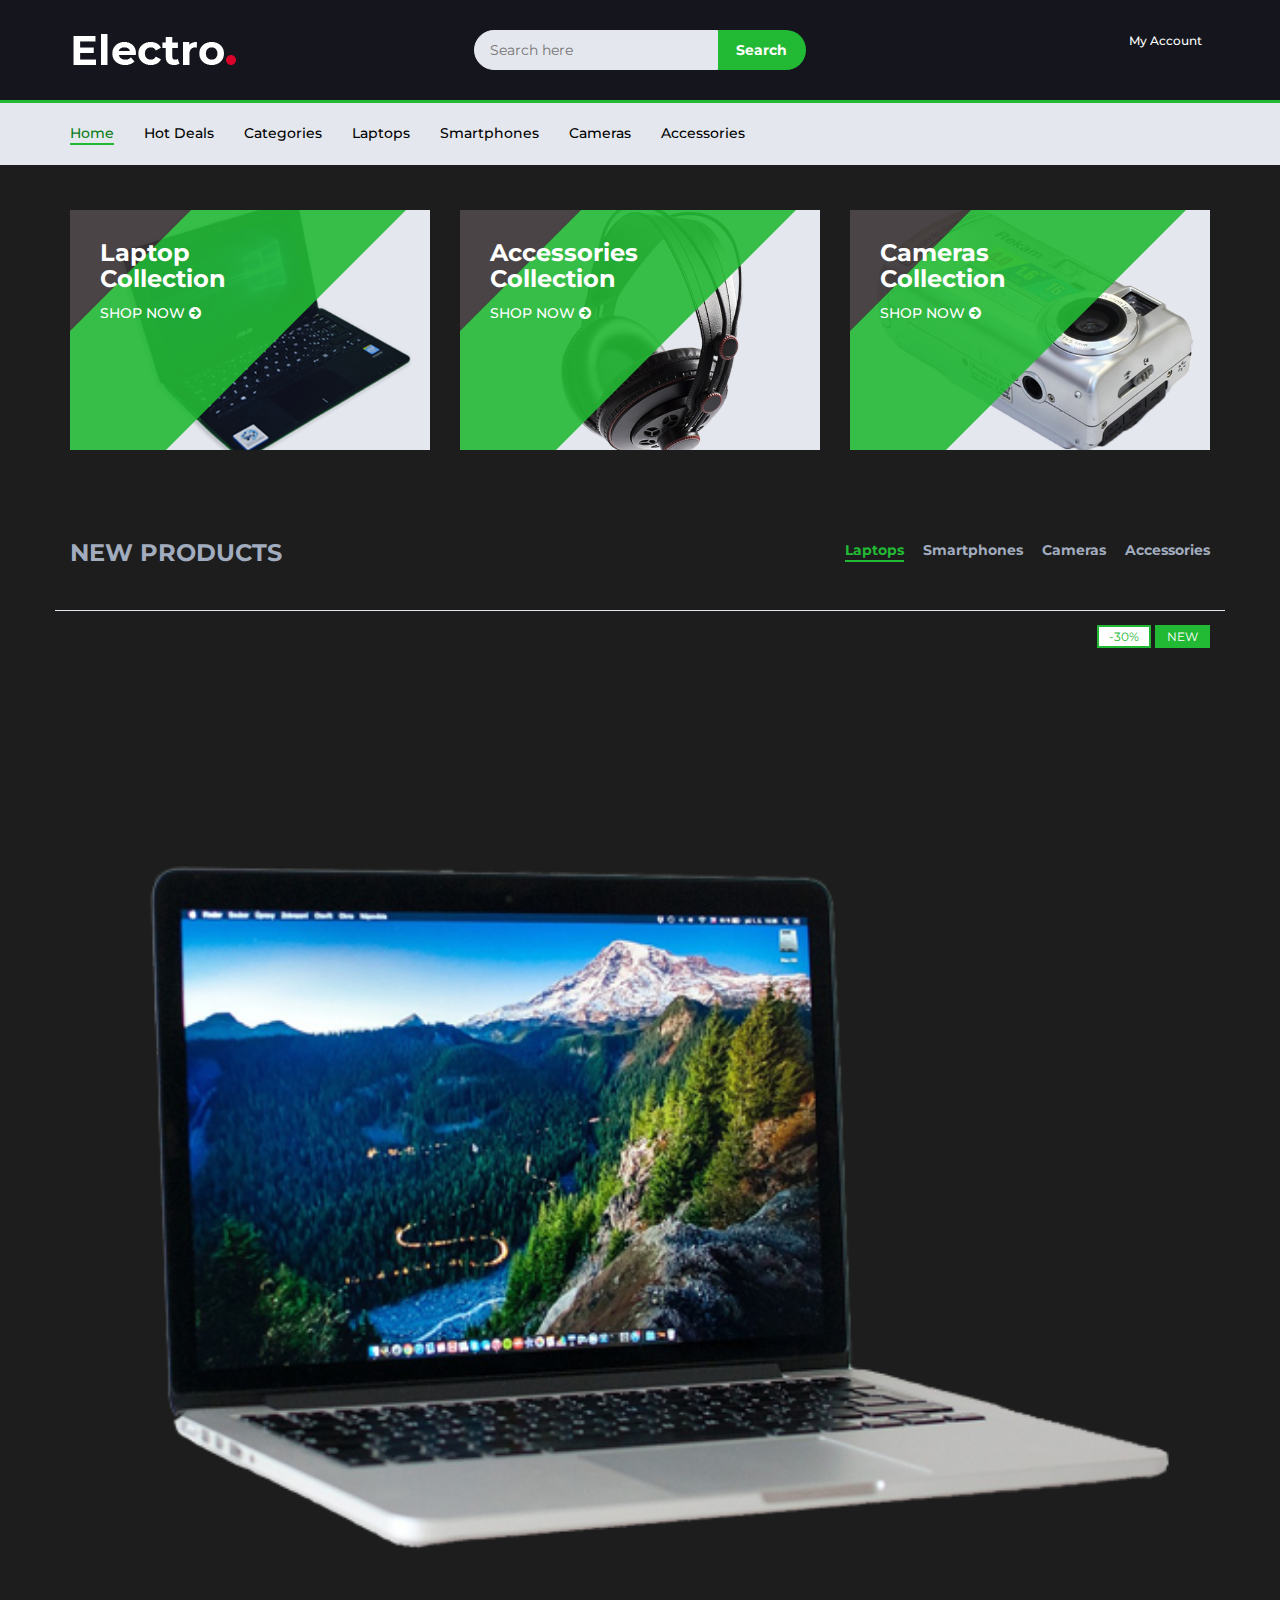
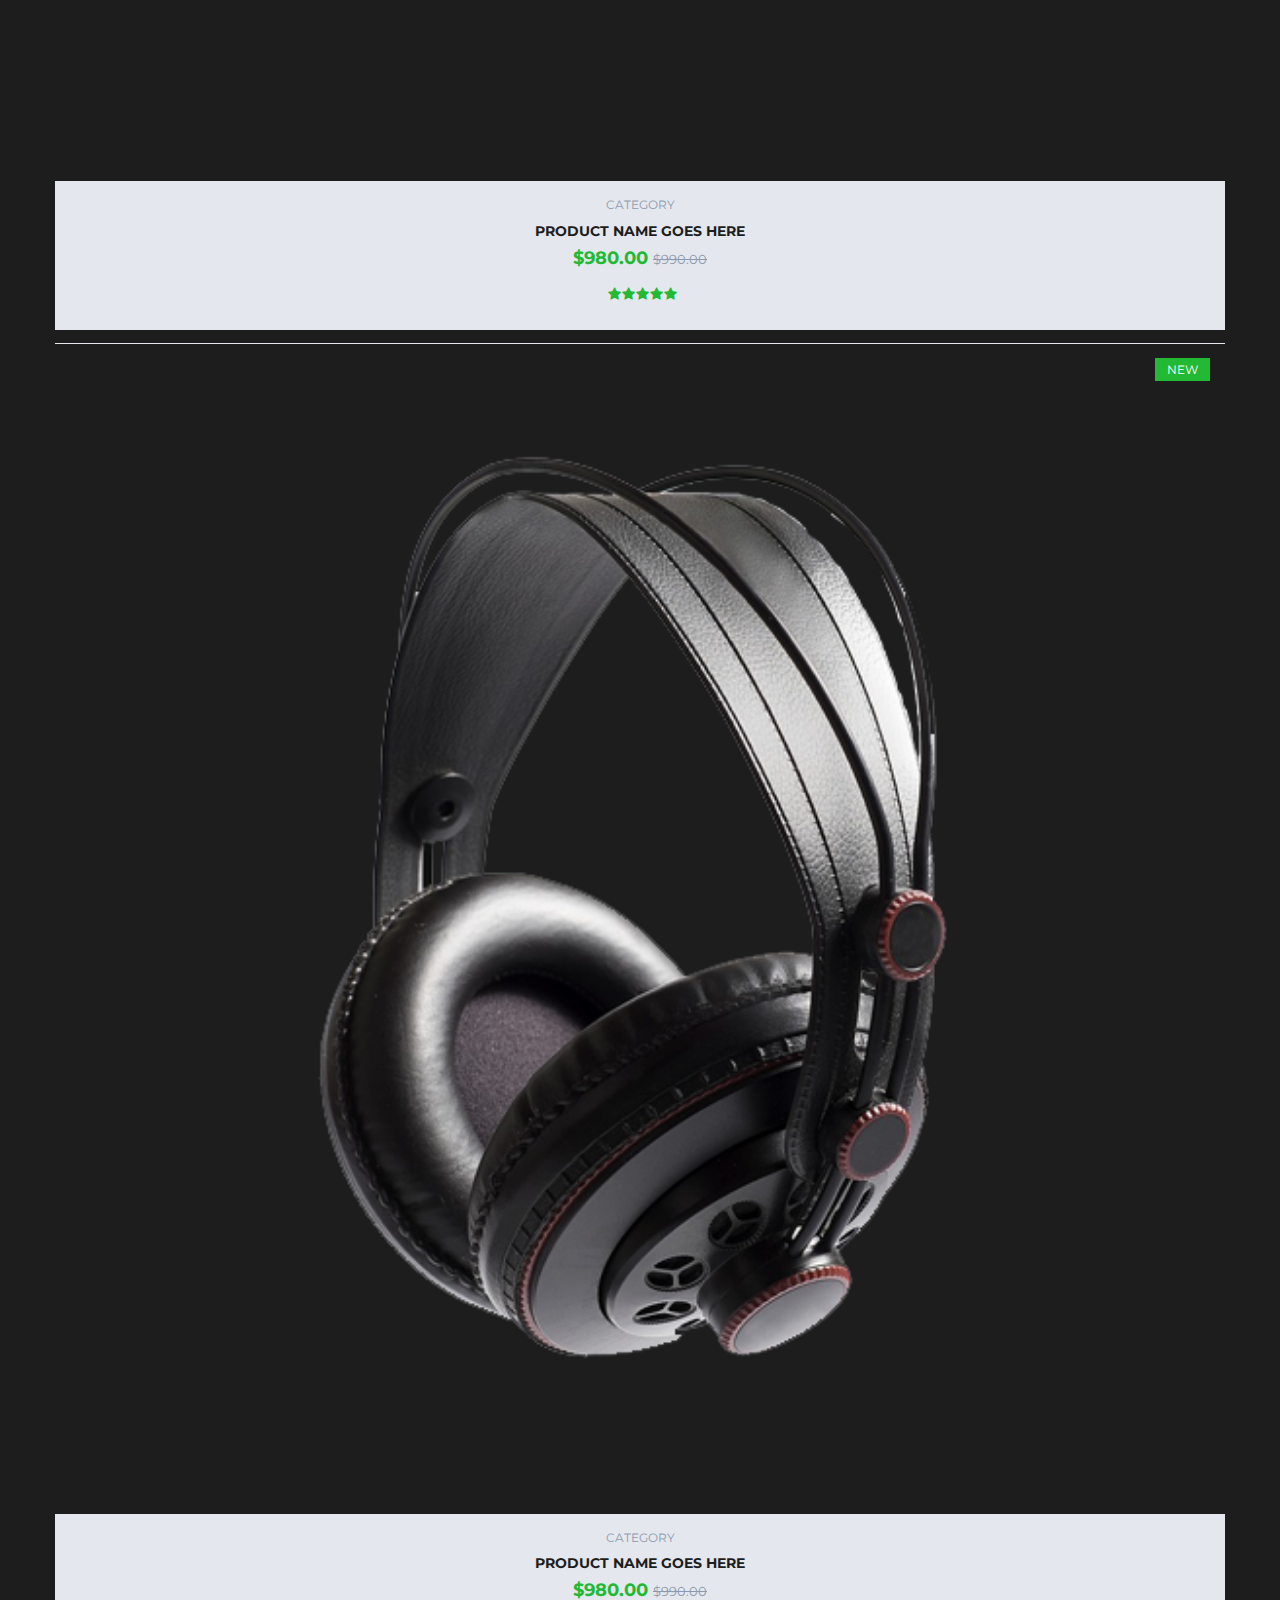
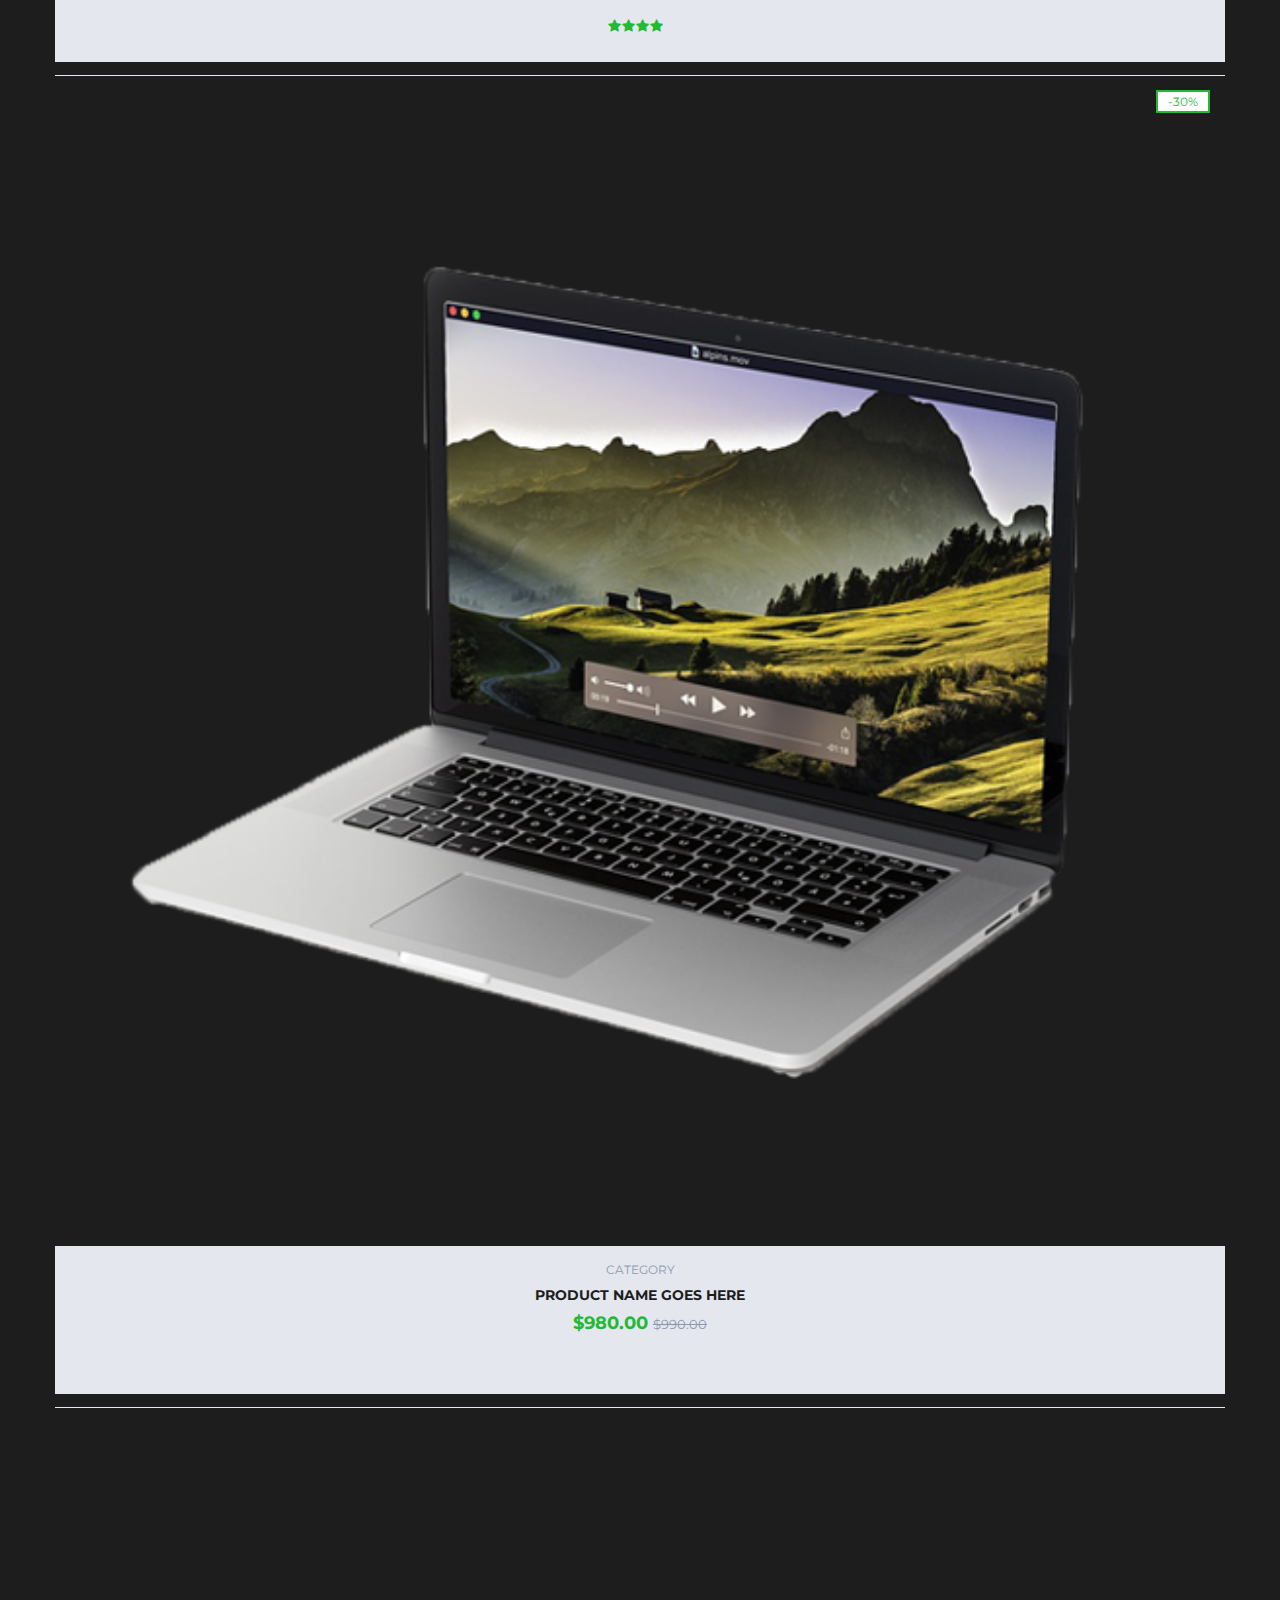
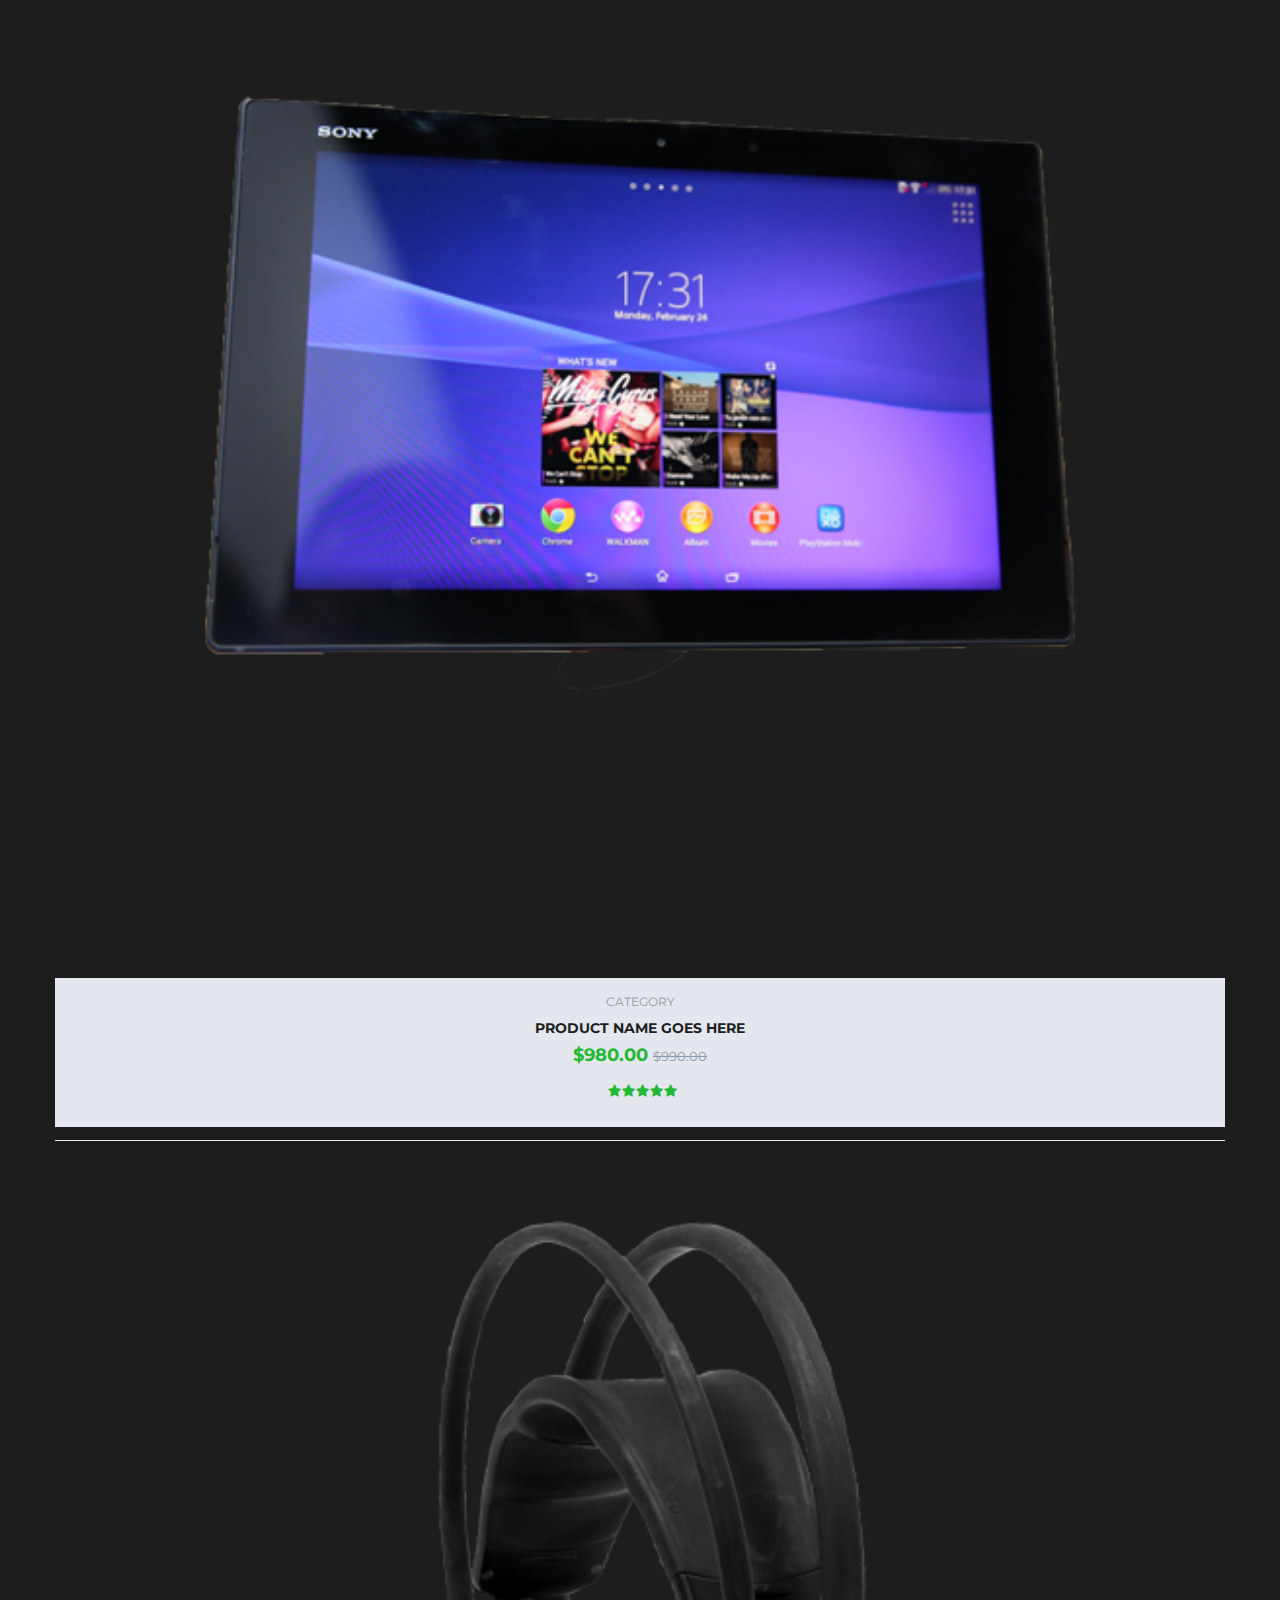
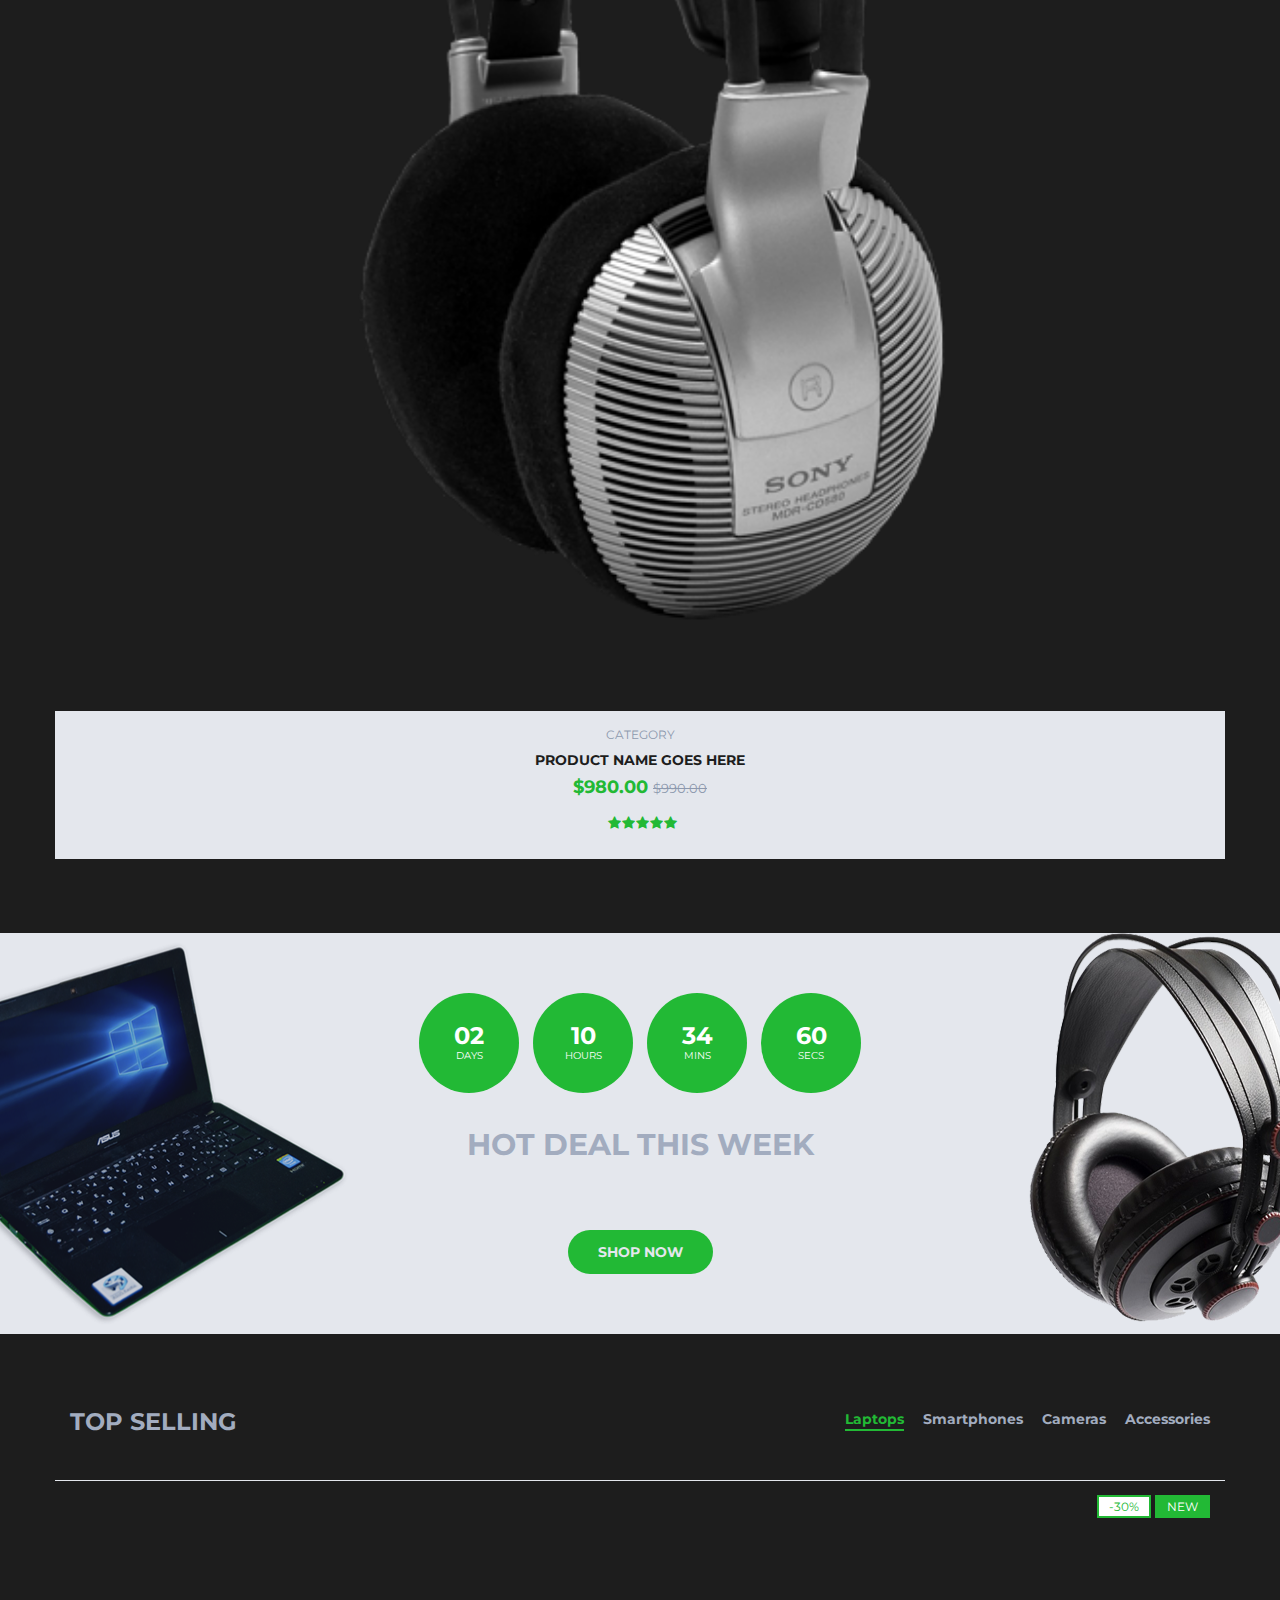
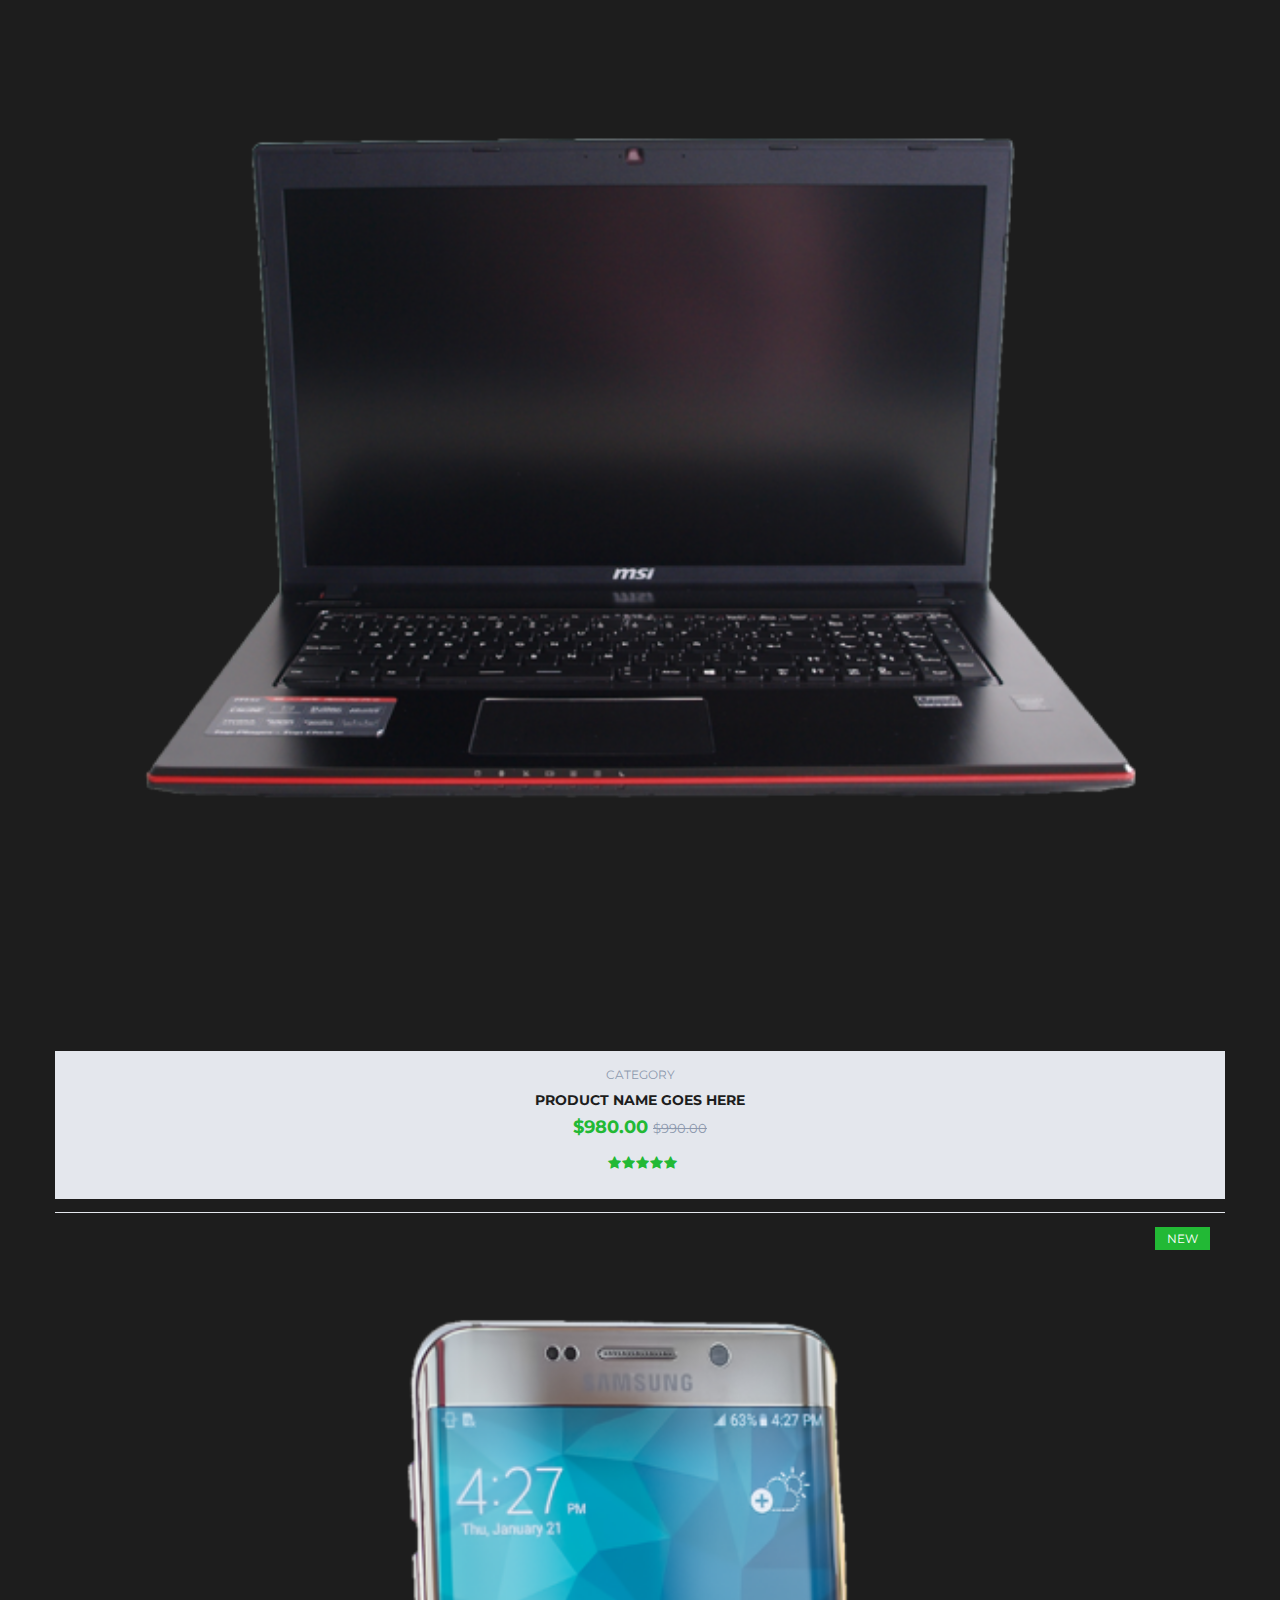
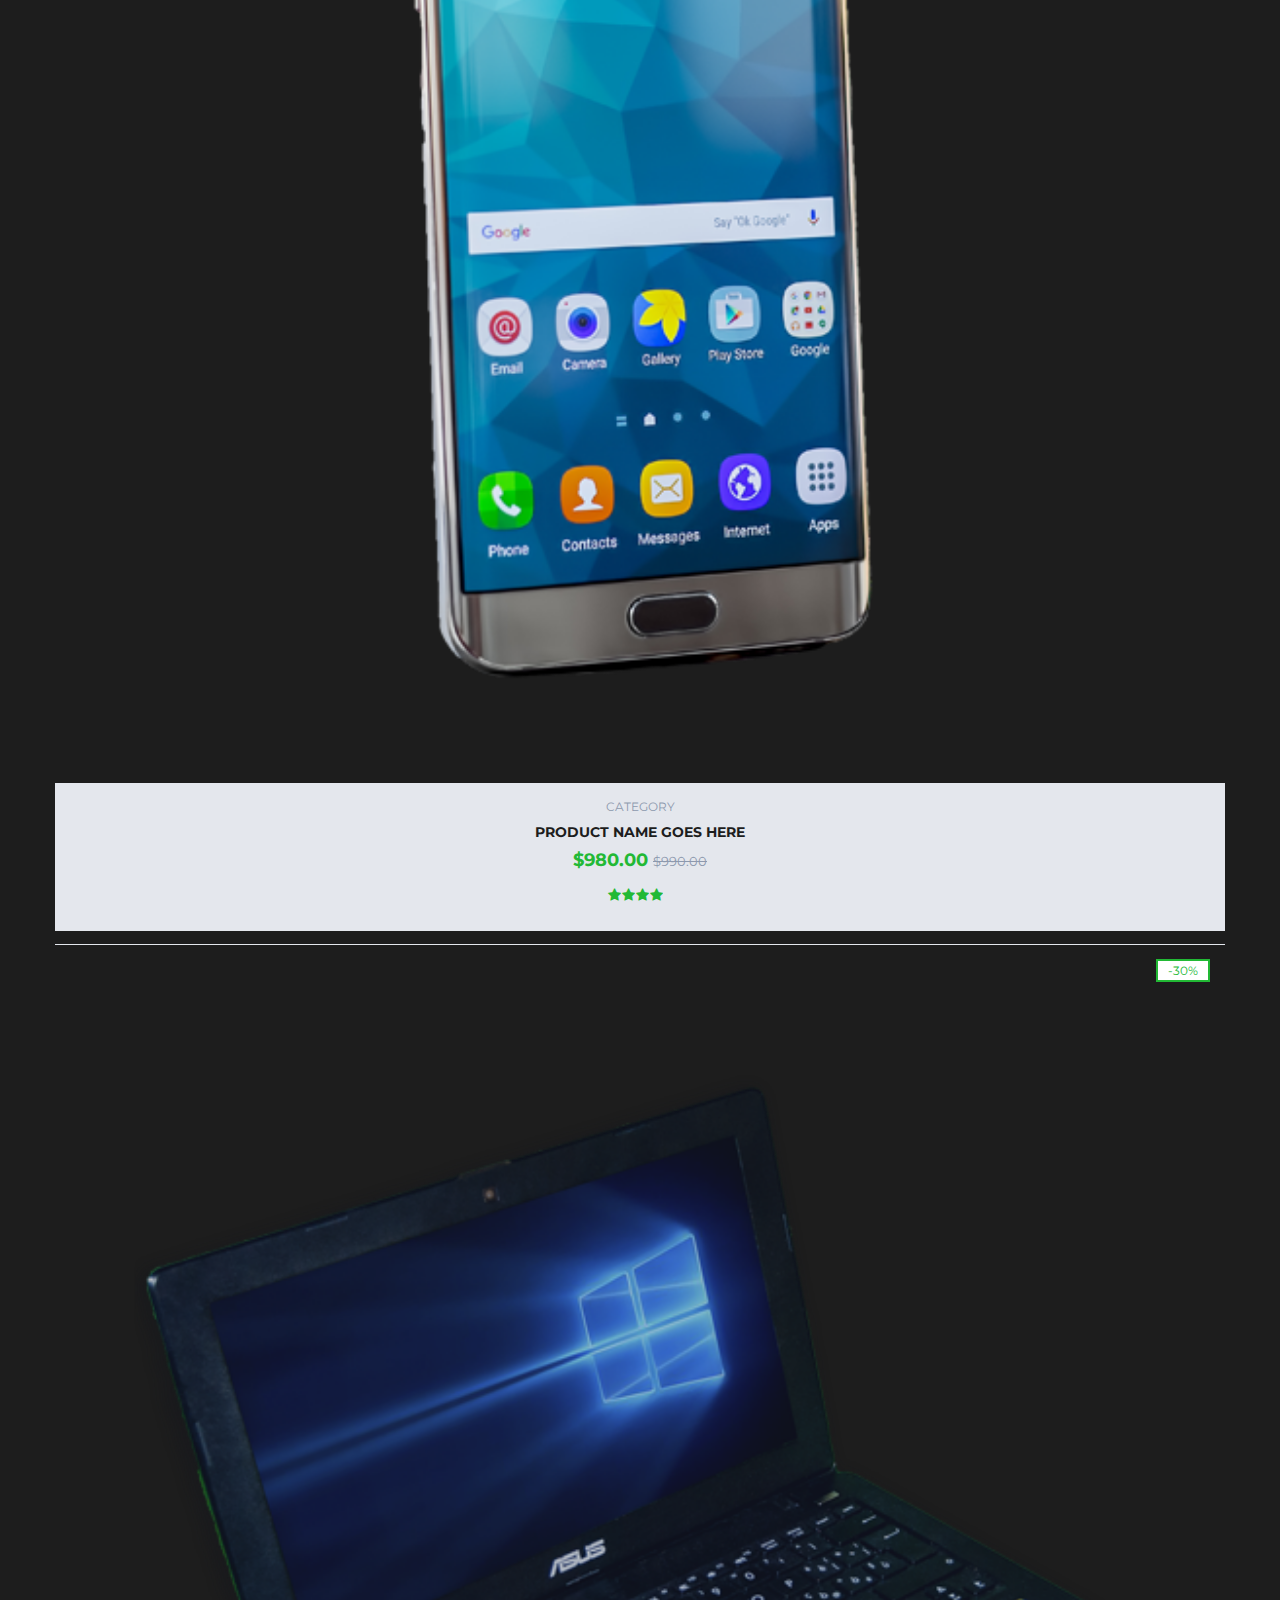
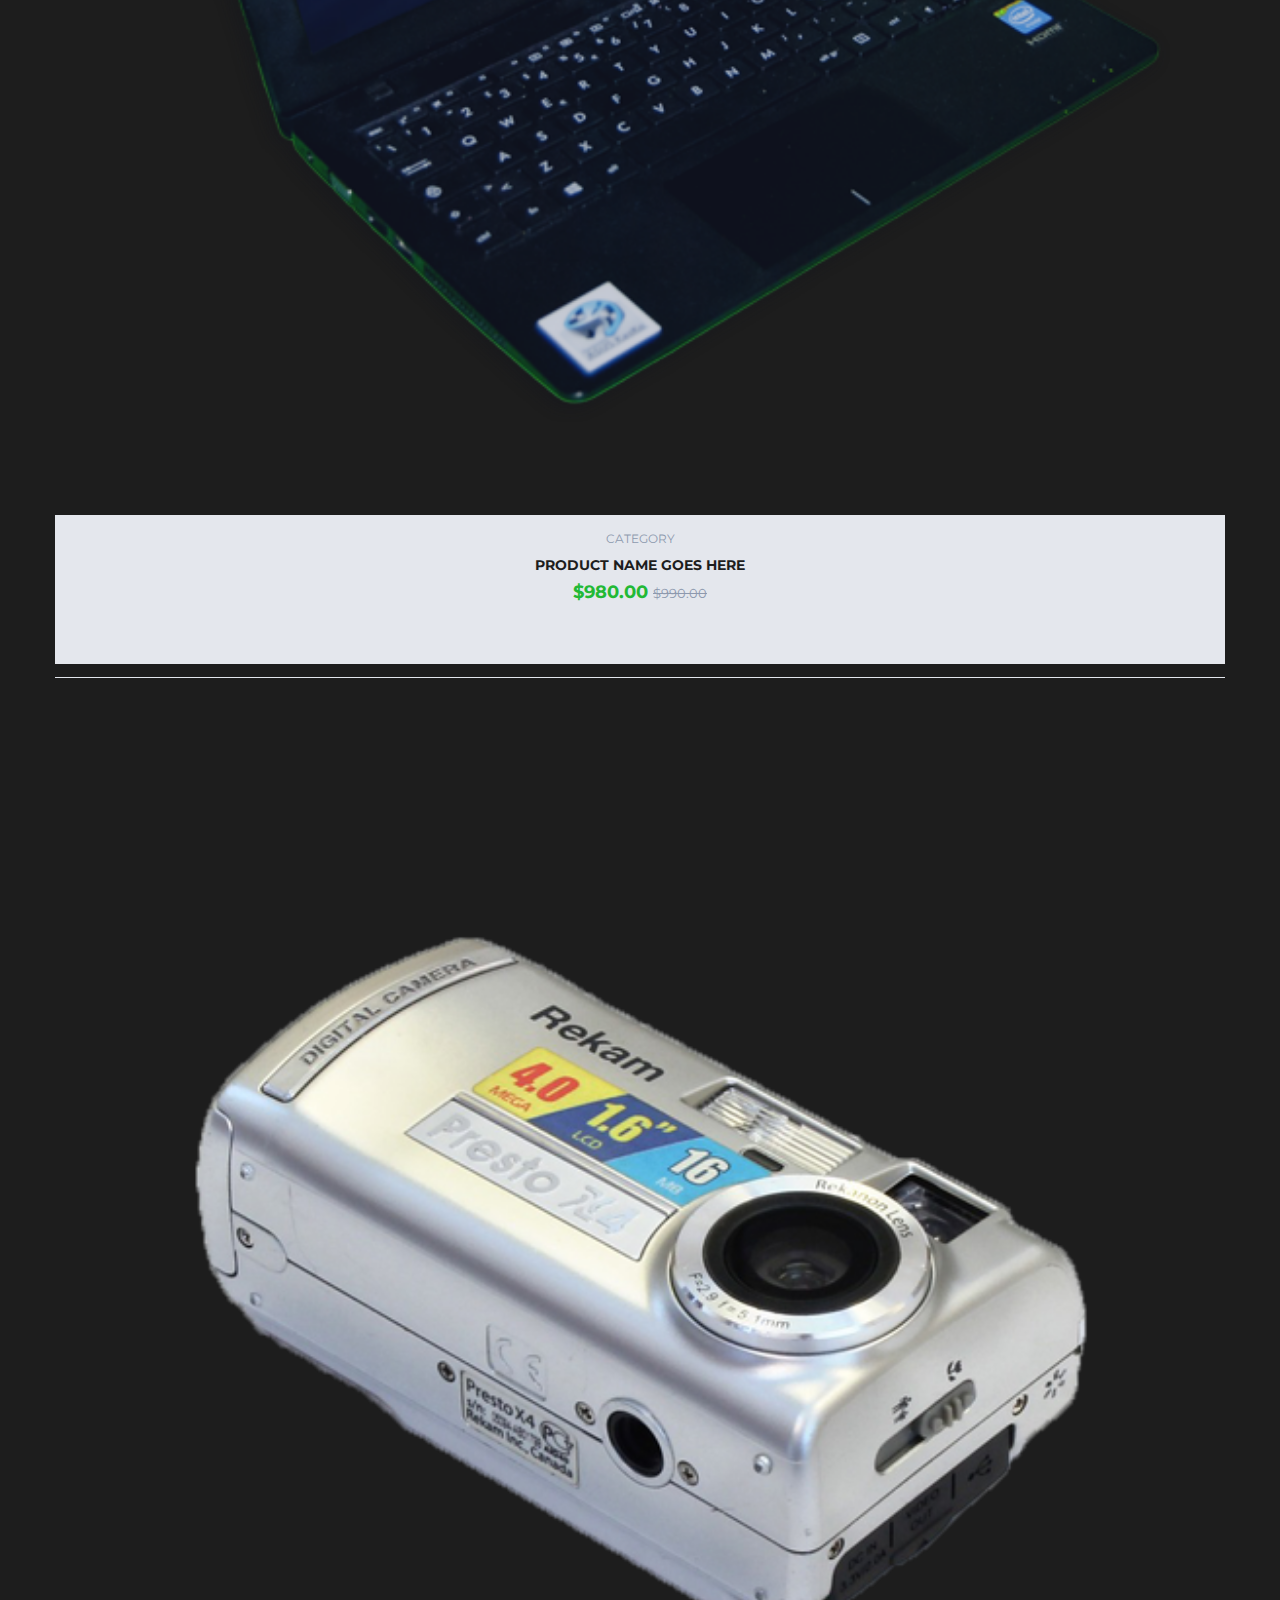
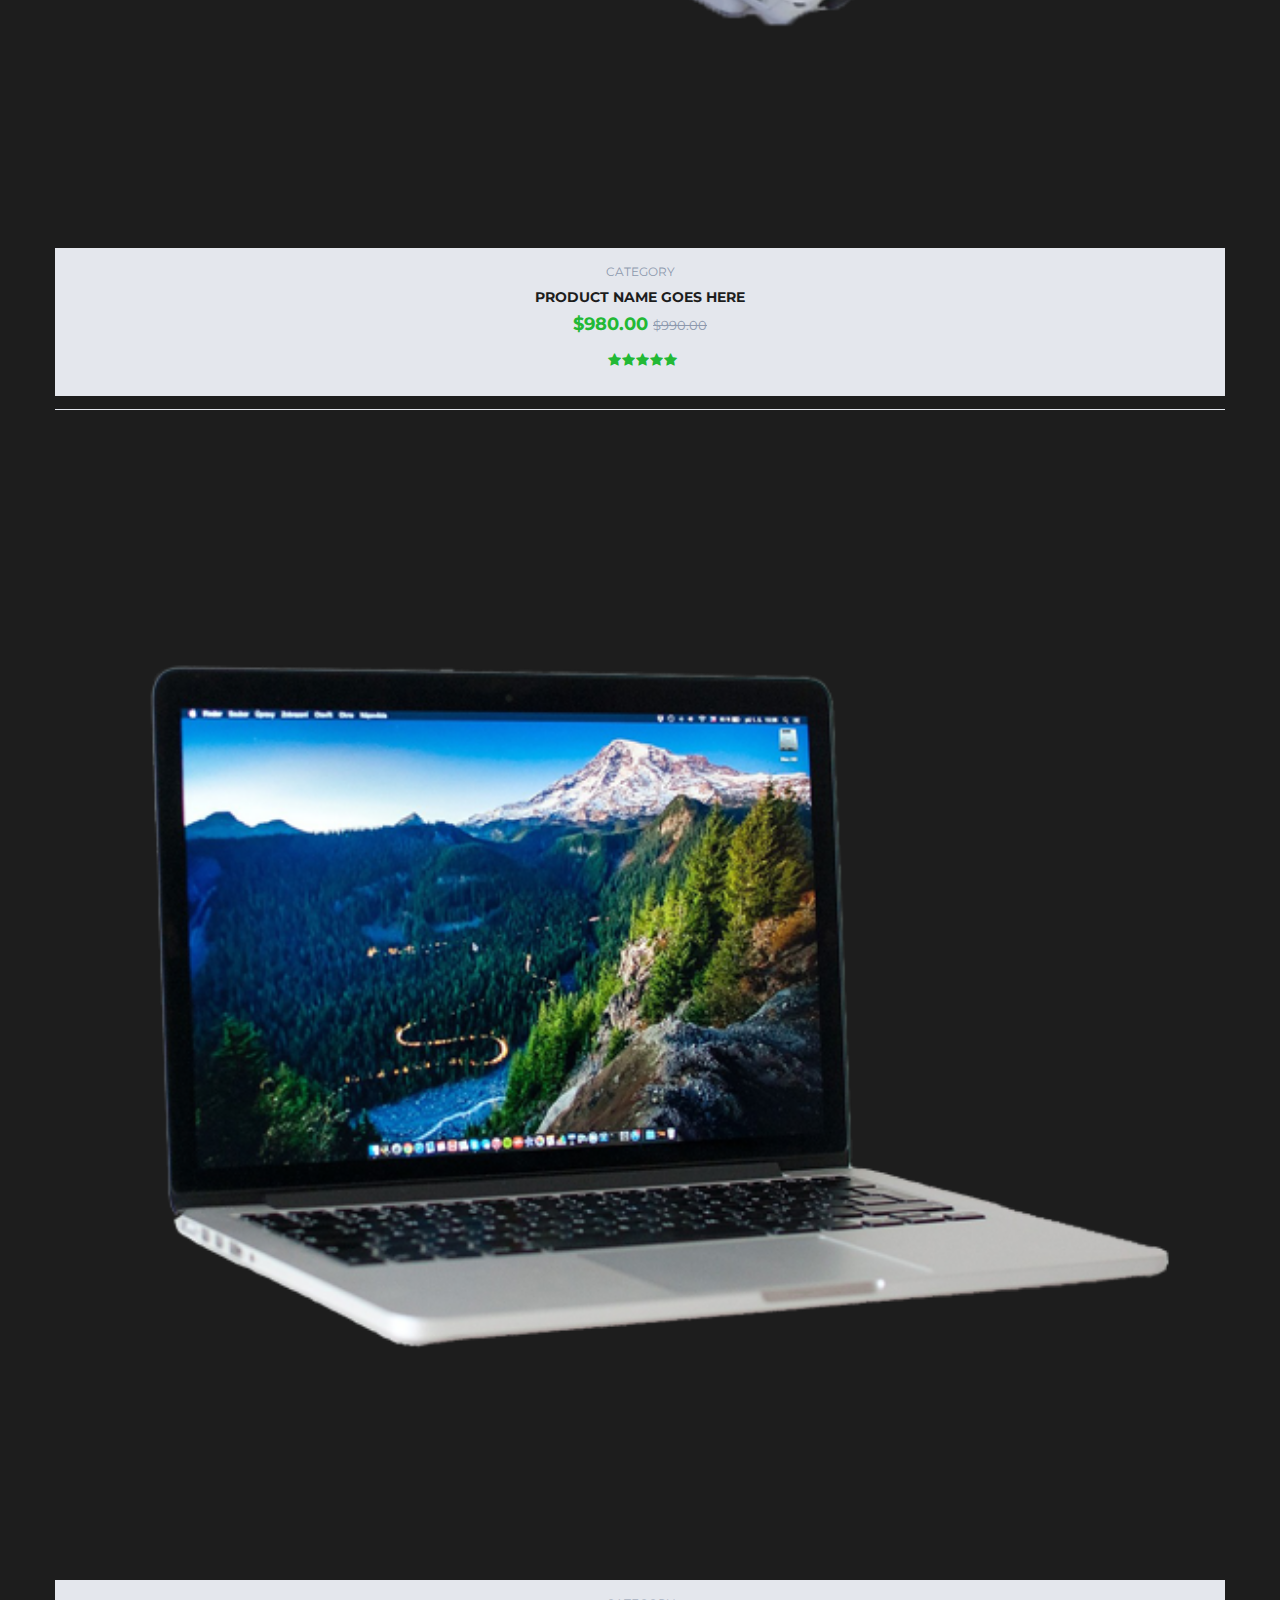
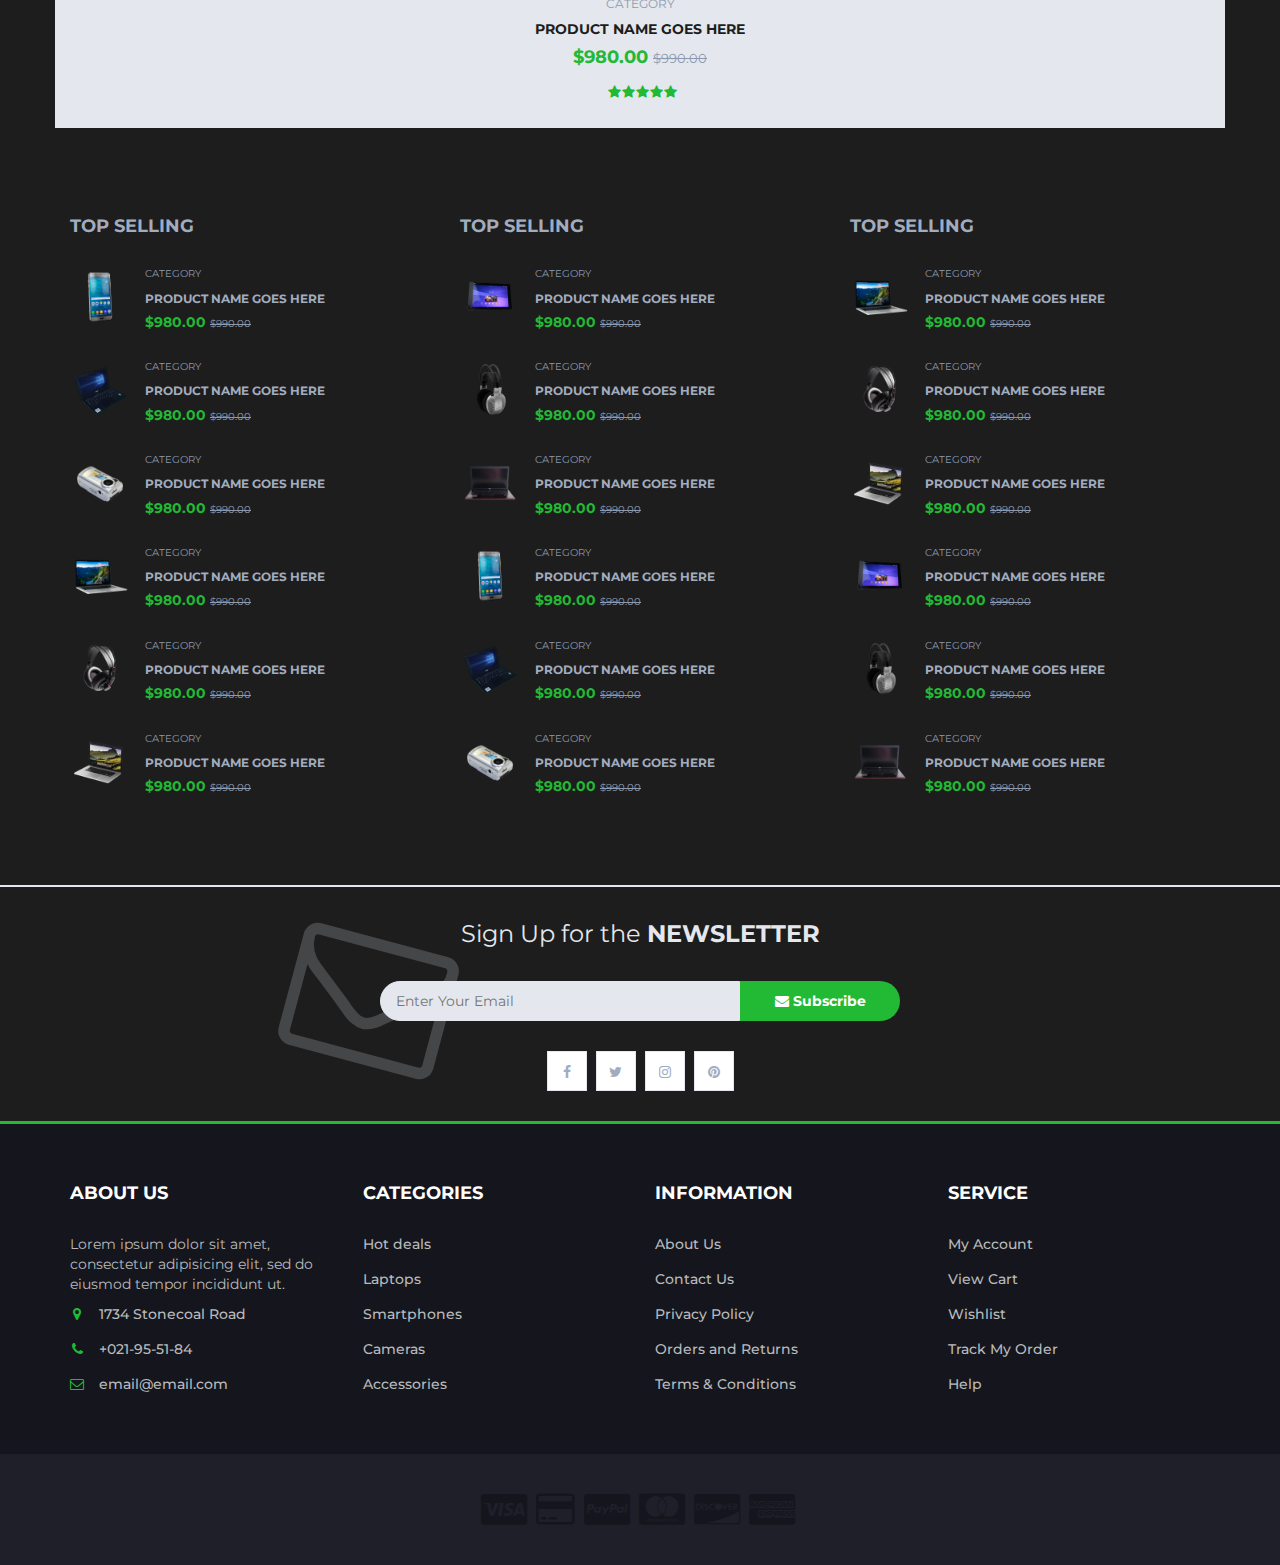
==== commit a6b6d73a: "Add files via upload" ====
--- a/index.html
+++ b/index.html
@@ -90,7 +90,7 @@
 								<!-- Account -->
 								<div class="only-account">
 									<a href="#">
-										<i class="fa fa-user-o"></i>
+										<i class="fa fa-sign-out-alt"></i>
 										<span>My Account</span>
 									</a>
 								</div> 
@@ -1049,7 +1049,7 @@
 		<script src="js/slick.min.js"></script>
 		<script src="js/nouislider.min.js"></script>
 		<script src="js/jquery.zoom.min.js"></script>
-		<script src="js/main.js"></script>
+		<!-- <script src="js/main.js"></script> -->
 
 	</body>
 </html>
--- a/css/nouislider.min.css
+++ b/css/nouislider.min.css
@@ -0,0 +1 @@
+/*! nouislider - 10.0.0 - 2017-05-28 14:52:48 */.noUi-target,.noUi-target *{-webkit-touch-callout:none;-webkit-tap-highlight-color:transparent;-webkit-user-select:none;-ms-touch-action:none;touch-action:none;-ms-user-select:none;-moz-user-select:none;user-select:none;-moz-box-sizing:border-box;box-sizing:border-box}.noUi-target{position:relative;direction:ltr}.noUi-base{width:100%;height:100%;position:relative;z-index:1}.noUi-connect{position:absolute;right:0;top:0;left:0;bottom:0}.noUi-origin{position:absolute;height:0;width:0}.noUi-handle{position:relative;z-index:1}.noUi-state-tap .noUi-connect,.noUi-state-tap .noUi-origin{-webkit-transition:top .3s,right .3s,bottom .3s,left .3s;transition:top .3s,right .3s,bottom .3s,left .3s}.noUi-state-drag *{cursor:inherit!important}.noUi-base,.noUi-handle{-webkit-transform:translate3d(0,0,0);transform:translate3d(0,0,0)}.noUi-horizontal{height:18px}.noUi-horizontal .noUi-handle{width:34px;height:28px;left:-17px;top:-6px}.noUi-vertical{width:18px}.noUi-vertical .noUi-handle{width:28px;height:34px;left:-6px;top:-17px}.noUi-target{background:#FAFAFA;border-radius:4px;border:1px solid #D3D3D3;box-shadow:inset 0 1px 1px #F0F0F0,0 3px 6px -5px #BBB}.noUi-connect{background:#3FB8AF;border-radius:4px;box-shadow:inset 0 0 3px rgba(51,51,51,.45);-webkit-transition:background 450ms;transition:background 450ms}.noUi-draggable{cursor:ew-resize}.noUi-vertical .noUi-draggable{cursor:ns-resize}.noUi-handle{border:1px solid #D9D9D9;border-radius:3px;background:#FFF;cursor:default;box-shadow:inset 0 0 1px #FFF,inset 0 1px 7px #EBEBEB,0 3px 6px -3px #BBB}.noUi-active{box-shadow:inset 0 0 1px #FFF,inset 0 1px 7px #DDD,0 3px 6px -3px #BBB}.noUi-handle:after,.noUi-handle:before{content:"";display:block;position:absolute;height:14px;width:1px;background:#E8E7E6;left:14px;top:6px}.noUi-handle:after{left:17px}.noUi-vertical .noUi-handle:after,.noUi-vertical .noUi-handle:before{width:14px;height:1px;left:6px;top:14px}.noUi-vertical .noUi-handle:after{top:17px}[disabled] .noUi-connect{background:#B8B8B8}[disabled] .noUi-handle,[disabled].noUi-handle,[disabled].noUi-target{cursor:not-allowed}.noUi-pips,.noUi-pips *{-moz-box-sizing:border-box;box-sizing:border-box}.noUi-pips{position:absolute;color:#999}.noUi-value{position:absolute;white-space:nowrap;text-align:center}.noUi-value-sub{color:#ccc;font-size:10px}.noUi-marker{position:absolute;background:#CCC}.noUi-marker-large,.noUi-marker-sub{background:#AAA}.noUi-pips-horizontal{padding:10px 0;height:80px;top:100%;left:0;width:100%}.noUi-value-horizontal{-webkit-transform:translate3d(-50%,50%,0);transform:translate3d(-50%,50%,0)}.noUi-marker-horizontal.noUi-marker{margin-left:-1px;width:2px;height:5px}.noUi-marker-horizontal.noUi-marker-sub{height:10px}.noUi-marker-horizontal.noUi-marker-large{height:15px}.noUi-pips-vertical{padding:0 10px;height:100%;top:0;left:100%}.noUi-value-vertical{-webkit-transform:translate3d(0,50%,0);transform:translate3d(0,50%,0);padding-left:25px}.noUi-marker-vertical.noUi-marker{width:5px;height:2px;margin-top:-1px}.noUi-marker-vertical.noUi-marker-sub{width:10px}.noUi-marker-vertical.noUi-marker-large{width:15px}.noUi-tooltip{display:block;position:absolute;border:1px solid #D9D9D9;border-radius:3px;background:#fff;color:#000;padding:5px;text-align:center;white-space:nowrap}.noUi-horizontal .noUi-tooltip{-webkit-transform:translate(-50%,0);transform:translate(-50%,0);left:50%;bottom:120%}.noUi-vertical .noUi-tooltip{-webkit-transform:translate(0,-50%);transform:translate(0,-50%);top:50%;right:120%}--- a/css/style.css
+++ b/css/style.css
@@ -0,0 +1,2244 @@
+/*
+Template Name: Electro - HTML Ecommerce Template
+Author: yaminncco
+
+Colors:
+	Body 		: #333
+	Headers 	: #2B2D42
+	Primary 	: #D10024
+	Dark 		: #15161D ##1E1F29
+	Grey 		: #E4E7ED #FBFBFC #8D99AE #B9BABC
+
+Fonts: Montserrat
+
+Table OF Contents
+------------------------------------
+1 > GENERAL
+------ Typography
+------ Buttons
+------ Inputs
+------ Sections
+------ Breadcrumb
+2 > HEADER
+------ Top header
+------ Logo
+------ Search
+------ Cart
+3 > NAVIGATION
+------ Main nav
+------ Responsive Nav
+4 > CATEGORY SHOP
+5 > HOT DEAL
+6 > PRODUCT
+------ Product
+------ Widget product
+------ Product slick
+7 > STORE PAGE
+------ Aside
+------ Store
+8 > PRODUCT DETAILS PAGE
+------ Product view
+------ Product details
+------ Product tab
+9 > CHECKOUT PAGE
+10 > NEWSLETTER
+11 > FOOTER
+11 > SLICK STYLE
+12 > RESPONSIVE
+------------------------------------*/
+
+/*=========================================================
+	01 -> GENERAL
+===========================================================*/
+
+/*----------------------------*\
+	Typography
+\*----------------------------*/
+.main-nav a{
+  color: #000;
+}
+body {
+  font-family: 'Montserrat', sans-serif;
+  font-weight: 400;
+  color: #e4e7ed;
+}
+
+h1, h2, h3, h4, h5, h6 {
+  color: #a2acbf;
+  font-weight: 700;
+  margin: 0 0 10px;
+}
+
+a {
+  color:#a2acbf;
+  font-weight: 500;
+  -webkit-transition: 0.2s color;
+  transition: 0.2s color;
+}
+
+a:hover, a:focus {
+  color: #22b935;
+  text-decoration: none;
+  outline: none;
+}
+
+ul, ol {
+  margin: 0;
+  padding: 0;
+  list-style: none
+}
+
+/*----------------------------*\
+	Buttons
+\*----------------------------*/
+
+.primary-btn {
+  display: inline-block;
+  padding: 12px 30px;
+  background-color: #22b935;
+  border: none;
+  border-radius: 40px;
+  color: #e4e7ed;
+  text-transform: uppercase;
+  font-weight: 700;
+  text-align: center;
+  -webkit-transition: 0.2s all;
+  transition: 0.2s all;
+}
+
+.primary-btn:hover, .primary-btn:focus {
+  opacity: 0.9;
+  color: #22b935;
+  background-color: #1d1d1d;
+}
+
+/*----------------------------*\
+	Inputs
+\*----------------------------*/
+
+/*-- Text input --*/
+
+.input {
+  height: 40px;
+  padding: 0px 15px;
+  border: 1px solid #E4E7ED;
+  background-color: #e4e7ed;
+  width: 100%;
+}
+
+textarea.input {
+  padding: 15px;
+  min-height: 90px;
+}
+
+/*-- Number input --*/
+
+.input-number {
+  position: relative;
+}
+
+.input-number input[type="number"]::-webkit-inner-spin-button, .input-number input[type="number"]::-webkit-outer-spin-button {
+  -webkit-appearance: none;
+  margin: 0;
+}
+
+.input-number input[type="number"] {
+  -moz-appearance: textfield;
+  height: 40px;
+  width: 100%;
+  border: 1px solid #E4E7ED;
+  background-color: #1d1d1d;
+  padding: 0px 35px 0px 15px;
+}
+
+.input-number .qty-up, .input-number .qty-down {
+  position: absolute;
+  display: block;
+  width: 20px;
+  height: 20px;
+  border: 1px solid #E4E7ED;
+  background-color: #1d1d1d;
+  text-align: center;
+  font-weight: 700;
+  cursor: pointer;
+  -webkit-user-select: none;
+  -moz-user-select: none;
+  -ms-user-select: none;
+  user-select: none;
+}
+
+.input-number .qty-up {
+  right: 0;
+  top: 0;
+  border-bottom: 0px;
+}
+
+.input-number .qty-down {
+  right: 0;
+  bottom: 0;
+}
+
+.input-number .qty-up:hover, .input-number .qty-down:hover {
+  background-color: #1d1d1d;
+  color: #22b935;
+}
+
+/*-- Select input --*/
+
+.input-select {
+  padding: 0px 15px;
+  background: #1d1d1d;
+  border: 1px solid #E4E7ED;
+  height: 40px;
+}
+/*-- checkbox & radio input --*/
+
+.input-radio, .input-checkbox {
+  position: relative;
+  display: block;
+}
+
+.input-radio input[type="radio"]:not(:checked), .input-radio input[type="radio"]:checked, .input-checkbox input[type="checkbox"]:not(:checked), .input-checkbox input[type="checkbox"]:checked {
+  position: absolute;
+  margin-left: -9999px;
+  visibility: hidden;
+}
+
+.input-radio label, .input-checkbox label {
+  font-weight: 500;
+  min-height: 20px;
+  padding-left: 20px;
+  margin-bottom: 5px;
+  cursor: pointer;
+}
+
+.input-radio input[type="radio"]+label span, .input-checkbox input[type="checkbox"]+label span {
+  position: absolute;
+  left: 0px;
+  top: 4px;
+  width: 14px;
+  height: 14px;
+  border: 2px solid #E4E7ED;
+  background: #FFF;
+}
+
+.input-radio input[type="radio"]+label span {
+  border-radius: 50%;
+}
+
+.input-radio input[type="radio"]+label span:after {
+  content: "";
+  position: absolute;
+  left: 50%;
+  top: 50%;
+  -webkit-transform: translate(-50%, -50%) scale(0);
+  -ms-transform: translate(-50%, -50%) scale(0);
+  transform: translate(-50%, -50%) scale(0);
+  background-color: #FFF;
+  width: 4px;
+  height: 4px;
+  border-radius: 50%;
+  opacity: 0;
+  -webkit-transition: all 0.2s;
+  transition: all 0.2s;
+}
+
+.input-checkbox input[type="checkbox"]+label span:after {
+  content: '✔';
+  position: absolute;
+  top: -2px;
+  left: 1px;
+  font-size: 10px;
+  color: #FFF;
+  opacity: 0;
+  -webkit-transform: scale(0);
+  -ms-transform: scale(0);
+  transform: scale(0);
+  -webkit-transition: all 0.2s;
+  transition: all 0.2s;
+}
+
+.input-radio input[type="radio"]:checked+label span, .input-checkbox input[type="checkbox"]:checked+label span {
+  background-color: #22b935;
+  border-color: #22b935;
+}
+
+.input-radio input[type="radio"]:checked+label span:after {
+  opacity: 1;
+  -webkit-transform: translate(-50%, -50%) scale(1);
+  -ms-transform: translate(-50%, -50%) scale(1);
+  transform: translate(-50%, -50%) scale(1);
+}
+
+.input-checkbox input[type="checkbox"]:checked+label span:after {
+  opacity: 1;
+  -webkit-transform: scale(1);
+  -ms-transform: scale(1);
+  transform: scale(1);
+}
+
+.input-radio .caption, .input-checkbox .caption {
+  margin-top: 5px;
+  max-height: 0;
+  overflow: hidden;
+  -webkit-transition: 0.3s max-height;
+  transition: 0.3s max-height;
+}
+
+.input-radio input[type="radio"]:checked~.caption, .input-checkbox input[type="checkbox"]:checked~.caption {
+  max-height: 800px;
+}
+
+/*----------------------------*\
+	Section
+\*----------------------------*/
+
+.section {
+  padding-top: 30px;
+  padding-bottom: 30px;
+}
+
+.section-title {
+  position: relative;
+  margin-bottom: 30px;
+  margin-top: 15px;
+}
+
+.section-title .title {
+  display: inline-block;
+  text-transform: uppercase;
+  margin: 0px;
+}
+
+.section-title .section-nav {
+  float: right;
+}
+
+.section-title .section-nav .section-tab-nav {
+  display: inline-block;
+}
+
+.section-tab-nav li {
+  display: inline-block;
+  margin-right: 15px;
+}
+
+.section-tab-nav li:last-child {
+  margin-right: 0px;
+}
+
+.section-tab-nav li a {
+  font-weight: 700;
+  color: #a2acbf;
+}
+
+.section-tab-nav li a:after {
+  content: "";
+  display: block;
+  width: 0%;
+  height: 2px;
+  background-color: #22b935;
+  -webkit-transition: 0.2s all;
+  transition: 0.2s all;
+}
+
+.section-tab-nav li.active a {
+  color: #22b935;
+}
+
+.section-tab-nav li a:hover:after, .section-tab-nav li a:focus:after, .section-tab-nav li.active a:after {
+  width: 100%;
+}
+
+.section-title .section-nav .products-slick-nav {
+  top: 0px;
+  right: 0px;
+}
+
+/*----------------------------*\
+	Breadcrumb
+\*----------------------------*/
+
+#breadcrumb {
+  padding: 30px 0px;
+  background: #FBFBFC;
+  border-bottom: 1px solid #E4E7ED;
+  margin-bottom: 30px;
+}
+
+#breadcrumb .breadcrumb-header {
+  display: inline-block;
+  margin-top: 0px;
+  margin-bottom: 0px;
+  margin-right: 15px;
+  text-transform: uppercase;
+}
+
+#breadcrumb .breadcrumb-tree {
+  display: inline-block;
+}
+
+#breadcrumb .breadcrumb-tree li {
+  display: inline-block;
+  font-size: 12px;
+  font-weight: 500;
+  text-transform: uppercase;
+}
+
+#breadcrumb .breadcrumb-tree li+li {
+  margin-left: 10px;
+}
+
+#breadcrumb .breadcrumb-tree li+li:before {
+  content: '/';
+  display: inline-block;
+  color: #8D99AE;
+  margin-right: 10px;
+}
+
+#breadcrumb .breadcrumb-tree li a {
+  color: #8D99AE;
+}
+
+#breadcrumb .breadcrumb-tree li a:hover {
+  color: #22b935;
+}
+
+/*=========================================================
+	02 -> HEADER
+===========================================================*/
+
+/*----------------------------*\
+	Top header
+\*----------------------------*/
+
+#top-header {
+  padding-top: 10px;
+  padding-bottom: 10px;
+  background-color: #1E1F29;
+}
+
+.header-links li {
+  display: inline-block;
+  margin-right: 15px;
+  font-size: 12px;
+}
+
+.header-links li:last-child {
+  margin-right: 0px;
+}
+
+.header-links li a {
+  color: #FFF;
+}
+
+.header-links li a:hover {
+  color: #22b935;
+}
+
+.header-links li i {
+  color: #22b935;
+  margin-right: 5px;
+}
+
+/*----------------------------*\
+	Logo
+\*----------------------------*/
+
+#header {
+  padding-top: 15px;
+  padding-bottom: 15px;
+  background-color: #15161D;
+}
+
+.header-logo {
+  float: left;
+}
+
+.header-logo .logo img {
+  display: block;
+}
+
+/*----------------------------*\
+	Search
+\*----------------------------*/
+
+.header-search {
+  padding: 15px;
+  padding-left: 20%;
+  padding-right: 0%;
+}
+
+.header-search form {
+  position: relative;
+}
+
+.header-search form .input-select {
+  margin-right: -4px;
+  border-radius: 40px 0px 0px 40px;
+}
+
+.header-search form .input {
+  width: calc(100% - 200px);
+  margin-right: -4px;
+  border-radius: 40px 0px 0px 40px;
+}
+
+.header-search form .search-btn {
+  height: 40px;
+  width: 20%;
+  background:#22b935;
+  color: #FFF;
+  font-weight: 700;
+  border: none;
+  border-radius: 0px 40px 40px 0px;
+}
+
+/*----------------------------*\
+	Cart
+\*----------------------------*/
+
+.header-ctn {
+  float: right;
+  padding: 15px 0px;
+}
+
+.header-ctn>div {
+  display: inline-block;
+}
+
+.header-ctn>div+div {
+  margin-left: 15px;
+}
+
+.header-ctn>div>a {
+  display: block;
+  position: relative;
+  width: 90px;
+  text-align: center;
+  color: #FFF;
+}
+
+.header-ctn>div>a:hover {
+  display: block;
+  position: relative;
+  width: 90px;
+  text-align: center;
+  color: #22b935;
+}
+
+.header-ctn>div>a>i {
+  display: block;
+  font-size: 18px;
+}
+
+.header-ctn>div>a>span {
+  font-size: 12px;
+}
+
+.header-ctn>div>a>.qty {
+  position: absolute;
+  right: 15px;
+  top: -10px;
+  width: 20px;
+  height: 20px;
+  line-height: 20px;
+  text-align: center;
+  border-radius: 50%;
+  font-size: 10px;
+  color: #FFF;
+  background-color: #22b935;
+}
+
+.header-ctn .menu-toggle {
+  display: none;
+}
+
+.cart-dropdown {
+  position: absolute;
+  width: 300px;
+  background: #FFF;
+  padding: 15px;
+  -webkit-box-shadow: 0px 0px 0px 2px #E4E7ED;
+  box-shadow: 0px 0px 0px 2px #E4E7ED;
+  z-index: 99;
+  right: 0;
+  opacity: 0;
+  visibility: hidden;
+}
+
+.dropdown.open>.cart-dropdown {
+  opacity: 1;
+  visibility: visible;
+}
+
+.cart-dropdown .cart-list {
+  max-height: 180px;
+  overflow-y: scroll;
+  margin-bottom: 15px;
+}
+
+.cart-dropdown .cart-list .product-widget {
+  padding: 0px;
+  -webkit-box-shadow: none;
+  box-shadow: none;
+}
+
+.cart-dropdown .cart-list .product-widget:last-child {
+  margin-bottom: 0px;
+}
+
+.cart-dropdown .cart-list .product-widget .product-img {
+  left: 0px;
+  top: 0px;
+}
+
+.cart-dropdown .cart-list .product-widget .product-body .product-price {
+  color: #2B2D42;
+}
+
+.cart-dropdown .cart-btns {
+  margin: 0px -17px -17px;
+}
+
+.cart-dropdown .cart-btns>a {
+  display: inline-block;
+  width: calc(50% - 0px);
+  padding: 12px;
+  background-color: #22b935;
+  color: #FFF;
+  text-align: center;
+  font-weight: 700;
+  -webkit-transition: 0.2s all;
+  transition: 0.2s all;
+}
+
+.cart-dropdown .cart-btns>a:first-child {
+  margin-right: -4px;
+  background-color: #1e1f29;
+}
+
+.cart-dropdown .cart-btns>a:hover {
+  opacity: 0.9;
+}
+
+.cart-dropdown .cart-summary {
+  border-top: 1px solid #E4E7ED;
+  padding-top: 15px;
+  padding-bottom: 15px;
+}
+
+/*=========================================================
+	03 -> Navigation
+===========================================================*/
+
+#navigation {
+  background: #e4e7ed;
+  border-top: 3px solid #22b935;
+}
+
+/*----------------------------*\
+	Main nav
+\*----------------------------*/
+
+.main-nav>li+li {
+  margin-left: 30px
+}
+
+.main-nav>li>a {
+  padding: 20px 0px;
+}
+
+.main-nav>li>a:hover, .main-nav>li>a:focus, .main-nav>li.active>a {
+  color: #097d18;
+  background-color: transparent;
+}
+
+.main-nav>li>a:after {
+  content: "";
+  display: block;
+  width: 0%;
+  height: 2px;
+  background-color: #22b935;
+  -webkit-transition: 0.2s all;
+  transition: 0.2s all;
+}
+
+.main-nav>li>a:hover:after, .main-nav>li>a:focus:after, .main-nav>li.active>a:after {
+  width: 100%;
+}
+
+.header-ctn li.nav-toggle {
+  display: none;
+}
+
+/*----------------------------*\
+	responsive nav
+\*----------------------------*/
+
+@media only screen and (max-width: 991px) {
+  .product-padding-extra{
+    padding-top: 50px;
+  }
+  .header-ctn{
+    display: block;
+  }
+  .header-search{
+    width: auto;
+    margin: auto;
+    padding-left: 16%;
+  }
+  .header-ctn .menu-toggle {
+    display: inline-block;
+  }
+  #responsive-nav {
+    position: fixed;
+    left: 0;
+    top: 0;
+    background: #15161D;
+    height: 100vh;
+    max-width: 250px;
+    width: 0%;
+    overflow: hidden;
+    z-index: 22;
+    padding-top: 60px;
+    -webkit-transform: translateX(-100%);
+    -ms-transform: translateX(-100%);
+    transform: translateX(-100%);
+    -webkit-transition: 0.2s all;
+    transition: 0.2s all;
+  }
+  #responsive-nav.active {
+    -webkit-transform: translateX(0%);
+    -ms-transform: translateX(0%);
+    transform: translateX(0%);
+    width: 100%;
+  }
+  .main-nav {
+    margin: 0px;
+    float: none;
+  }
+  .main-nav>li {
+    display: block;
+    float: none;
+  }
+  .main-nav>li+li {
+    margin-left: 0px;
+  }
+  .main-nav>li>a {
+    padding: 15px;
+    color: #FFF;
+  }
+  .only-account{
+    display: flex;
+    padding-left: -100px;
+  }
+}
+
+/*=========================================================
+	04 -> CATEGORY SHOP
+===========================================================*/
+
+.shop {
+  position: relative;
+  overflow: hidden;
+  margin: 15px 0px;
+}
+
+.shop:before {
+  content: "";
+  position: absolute;
+  top: 0;
+  bottom: 0;
+  left: 0px;
+  width: 60%;
+  background: #22b935;
+  opacity: 0.9;
+  -webkit-transform: skewX(-45deg);
+  -ms-transform: skewX(-45deg);
+  transform: skewX(-45deg);
+}
+
+.shop:after {
+  content: "";
+  position: absolute;
+  top: 0;
+  bottom: 0;
+  left: 1px;
+  width: 100%;
+  background: #383233;
+  opacity: 0.9;
+  -webkit-transform: skewX(-45deg) translateX(-100%);
+  -ms-transform: skewX(-45deg) translateX(-100%);
+  transform: skewX(-45deg) translateX(-100%);
+}
+
+.shop .shop-img {
+  position: relative;
+  background-color: #E4E7ED;
+  z-index: -1;
+}
+
+.shop .shop-img>img {
+  width: 100%;
+  -webkit-transition: 0.2s all;
+  transition: 0.2s all;
+}
+
+.shop:hover .shop-img>img {
+  -webkit-transform: scale(1.1);
+  -ms-transform: scale(1.1);
+  transform: scale(1.1);
+}
+
+.shop .shop-body {
+  position: absolute;
+  top: 0;
+  width: 75%;
+  padding: 30px;
+  z-index: 10;
+}
+
+.shop .shop-body h3 {
+  color: #FFF;
+}
+
+.shop .shop-body .cta-btn {
+  color: #FFF;
+  text-transform: uppercase;
+}
+
+/*=========================================================
+	05 -> HOT DEAL
+===========================================================*/
+
+#hot-deal.section {
+  padding: 60px 0px;
+  margin: 30px 0px;
+  background-color: #E4E7ED;
+  background-image: url('../img/hotdeal.png');
+  background-position: center;
+  background-repeat: no-repeat;
+}
+
+.hot-deal {
+  text-align: center;
+}
+
+.hot-deal .hot-deal-countdown {
+  margin-bottom: 30px;
+}
+
+.hot-deal .hot-deal-countdown>li {
+  position: relative;
+  display: inline-block;
+  width: 100px;
+  height: 100px;
+  background: #22b935;
+  text-align: center;
+  border-radius: 50%;
+  margin: 0px 5px;
+}
+
+.hot-deal .hot-deal-countdown>li>div {
+  position: absolute;
+  left: 0;
+  right: 0;
+  top: 50%;
+  -webkit-transform: translateY(-50%);
+  -ms-transform: translateY(-50%);
+  transform: translateY(-50%);
+}
+
+.hot-deal .hot-deal-countdown>li>div h3 {
+  color: #FFF;
+  margin-bottom: 0px;
+}
+
+.hot-deal .hot-deal-countdown>li>div span {
+  display: block;
+  font-size: 10px;
+  text-transform: uppercase;
+  color: #FFF;
+}
+
+.hot-deal p {
+  text-transform: uppercase;
+  font-size: 24px;
+}
+
+.hot-deal .cta-btn {
+  margin-top: 15px;
+}
+
+/*=========================================================
+	06 -> PRODUCT
+===========================================================*/
+
+/*----------------------------*\
+	product
+\*----------------------------*/
+
+.product {
+  position: relative;
+  margin: 15px 0px;
+  -webkit-box-shadow: 0px 0px 0px 0px #E4E7ED, 0px 0px 0px 1px #E4E7ED;
+  box-shadow: 0px 0px 0px 0px #E4E7ED, 0px 0px 0px 1px #E4E7ED;
+  -webkit-transition: 0.2s all;
+  transition: 0.2s all;
+}
+
+.product:hover {
+  -webkit-box-shadow: 0px 0px 6px 0px #E4E7ED, 0px 0px 0px 2px #22b935;
+  box-shadow: 0px 0px 6px 0px #E4E7ED, 0px 0px 0px 2px #22b935;
+}
+
+.product .product-img {
+  position: relative;
+}
+
+.product .product-img>img {
+  width: 100%;
+}
+
+.product .product-img .product-label {
+  position: absolute;
+  top: 15px;
+  right: 15px;
+}
+
+.product .product-img .product-label>span {
+  border: 2px solid;
+  padding: 2px 10px;
+  font-size: 12px;
+}
+
+.product .product-img .product-label>span.sale {
+  background-color: #FFF;
+  border-color: #22b935;
+  color: #22b935;
+}
+
+.product .product-img .product-label>span.new {
+  background-color: #22b935;
+  border-color: #22b935;
+  color: #FFF;
+}
+
+.product .product-body {
+  position: relative;
+  padding: 15px;
+  background-color: #e4e7ed;
+  text-align: center;
+  z-index: 20;
+}
+
+.product .product-body .product-category {
+  text-transform: uppercase;
+  font-size: 12px;
+  color: #8D99AE;
+}
+
+.product .product-body .product-name {
+  text-transform: uppercase;
+  font-size: 14px;
+}
+
+
+.product .product-body .product-name>a {
+  font-weight: 700; 
+}
+
+.product .product-body .product-name>a:hover, .product .product-body .product-name>a:focus {
+  color: #22b935;
+}
+
+.product .product-body .product-price {
+  color: #22b935;
+  font-size: 18px;
+}
+
+.product .product-body .product-price .product-old-price {
+  font-size: 70%;
+  font-weight: 400;
+  color: #8D99AE;
+}
+
+.product .product-body .product-rating {
+  position: relative;
+  margin: 15px 0px 10px;
+  height: 20px;
+}
+
+.product .product-body .product-rating>i {
+  position: relative;
+  width: 14px;
+  margin-right: -4px;
+  background: #e4e7ed;
+  color: #E4E7ED;
+  z-index: 10;
+}
+
+.product .product-body .product-rating>i.fa-star {
+  color: #22b935;
+}
+
+.product .product-body .product-rating:after {
+  content: "";
+  position: absolute;
+  top: 50%;
+  left: 0;
+  right: 0;
+  -webkit-transform: translateY(-50%);
+  -ms-transform: translateY(-50%);
+  transform: translateY(-50%);
+  height: 1px;
+  background-color: #E4E7ED;
+}
+
+.product .product-body .product-btns>button {
+  position: relative;
+  width: 40px;
+  height: 40px;
+  line-height: 40px;
+  background: transparent;
+  border: none;
+  -webkit-transition: 0.2s all;
+  transition: 0.2s all;
+}
+
+.product .product-body .product-btns>button:hover {
+  background-color: #1d1d1d;
+  color: #22b935;
+  border-radius: 50%;
+}
+
+.product .product-body .product-btns>button .tooltipp {
+  position: absolute;
+  bottom: 100%;
+  left: 50%;
+  -webkit-transform: translate(-50%, -15px);
+  -ms-transform: translate(-50%, -15px);
+  transform: translate(-50%, -15px);
+  width: 150px;
+  padding: 10px;
+  font-size: 12px;
+  line-height: 10px;
+  background: #1e1f29;
+  color: #FFF;
+  text-transform: uppercase;
+  z-index: 10;
+  opacity: 0;
+  visibility: hidden;
+  -webkit-transition: 0.2s all;
+  transition: 0.2s all;
+}
+
+.product .product-body .product-btns>button:hover .tooltipp {
+  opacity: 1;
+  visibility: visible;
+  -webkit-transform: translate(-50%, -5px);
+  -ms-transform: translate(-50%, -5px);
+  transform: translate(-50%, -5px);
+}
+
+.product .add-to-cart {
+  position: absolute;
+  left: 1px;
+  right: 1px;
+  bottom: 1px;
+  padding: 15px;
+  background: #1d1d1d;
+  text-align: center;
+  -webkit-transform: translateY(0%);
+  -ms-transform: translateY(0%);
+  transform: translateY(0%);
+  -webkit-transition: 0.2s all;
+  transition: 0.2s all;
+  z-index: 2;
+}
+
+.product:hover .add-to-cart {
+  -webkit-transform: translateY(100%);
+  -ms-transform: translateY(100%);
+  transform: translateY(100%);
+}
+
+.product .add-to-cart .add-to-cart-btn {
+  position: relative;
+  border: 2px solid transparent;
+  height: 40px;
+  padding: 0 30px;
+  background-color: #22b935;
+  color: #fff;
+  text-transform: uppercase;
+  font-weight: 700;
+  border-radius: 40px;
+  -webkit-transition: 0.2s all;
+  transition: 0.2s all;
+}
+
+.product .add-to-cart .add-to-cart-btn>i {
+  position: absolute;
+  left: 0;
+  top: 0;
+  width: 40px;
+  height: 40px;
+  line-height: 38px;
+  color: #22b935;
+  opacity: 0;
+  visibility: hidden;
+}
+
+.product .add-to-cart .add-to-cart-btn:hover {
+  background-color: #1d1d1d;
+  color: #22b935;
+  border-color: #22b935;
+  padding: 0px 30px 0px 50px;
+}
+
+.product .add-to-cart .add-to-cart-btn:hover>i {
+  opacity: 1;
+  visibility: visible;
+}
+
+/*----------------------------*\
+	Widget product
+\*----------------------------*/
+
+.product-widget {
+  position: relative;
+}
+
+.product-widget+.product-widget {
+  margin: 30px 0px;
+}
+
+.product-widget .product-img {
+  position: absolute;
+  left: 0px;
+  top: 0px;
+  width: 60px;
+}
+
+.product-widget .product-img>img {
+  width: 100%;
+}
+
+.product-widget .product-body {
+  padding-left: 75px;
+  min-height: 60px;
+}
+
+.product-widget .product-body .product-category {
+  text-transform: uppercase;
+  font-size: 10px;
+  color: #8D99AE;
+}
+
+.product-widget .product-body .product-name {
+  text-transform: uppercase;
+  font-size: 12px;
+}
+
+.product-widget .product-body .product-name>a {
+  font-weight: 700;
+}
+
+.product-widget .product-body .product-name>a:hover, .product-widget .product-body .product-name>a:focus {
+  color: #22b935;
+}
+
+.product-widget .product-body .product-price {
+  font-size: 14px;
+  color: #22b935;
+}
+
+.product-widget .product-body .product-price .product-old-price {
+  font-size: 70%;
+  font-weight: 400;
+  color: #8D99AE;
+}
+
+.product-widget .product-body .product-price .qty {
+  font-weight: 400;
+  margin-right: 10px;
+}
+
+.product-widget .delete {
+  position: absolute;
+  top: 0;
+  left: 0;
+  height: 14px;
+  width: 14px;
+  text-align: center;
+  font-size: 10px;
+  padding: 0;
+  background: #1e1f29;
+  border: none;
+  color: #FFF;
+}
+
+/*----------------------------*\
+	Products slick
+\*----------------------------*/
+
+.products-slick .slick-list {
+  padding-bottom: 60px;
+  margin-bottom: -60px;
+  z-index: 2;
+}
+
+.products-slick .product.slick-slide {
+  margin: 15px;
+}
+
+.products-tabs>.tab-pane {
+  display: block;
+  height: 0;
+  opacity: 0;
+  visibility: hidden;
+  overflow-y: hidden;
+  padding-bottom: 60px;
+  margin-bottom: -60px;
+}
+
+.products-tabs>.tab-pane.active {
+  opacity: 1;
+  visibility: visible;
+  height: auto;
+}
+
+.products-slick-nav {
+  position: absolute;
+  right: 15px;
+  z-index: 10;
+}
+
+.products-slick-nav .slick-prev, .products-slick-nav .slick-next {
+  position: static;
+  -webkit-transform: none;
+  -ms-transform: none;
+  transform: none;
+  width: 20px;
+  height: 20px;
+  display: inline-block !important;
+  margin: 0px 2px;
+}
+
+.products-slick-nav .slick-prev:before, .products-slick-nav .slick-next:before {
+  font-size: 14px;
+}
+
+/*=========================================================
+	07 -> PRODUCTS PAGE
+===========================================================*/
+
+/*----------------------------*\
+	Aside
+\*----------------------------*/
+
+.aside+.aside {
+  margin-top: 30px;
+}
+
+.aside>.aside-title {
+  text-transform: uppercase;
+  font-size: 18px;
+  margin: 15px 0px 30px;
+}
+
+/*-- checkbox Filter --*/
+
+.checkbox-filter>div+div {
+  margin-top: 10px;
+}
+
+.checkbox-filter .input-radio label, .checkbox-filter .input-checkbox label {
+  font-size: 12px;
+}
+
+.checkbox-filter .input-radio label small, .checkbox-filter .input-checkbox label small {
+  color: #8D99AE;
+}
+
+/*-- Price Filter --*/
+
+#price-slider {
+  margin-bottom: 15px;
+}
+
+.noUi-target {
+  background-color: #FFF;
+  -webkit-box-shadow: none;
+  box-shadow: none;
+  border: 1px solid #E4E7ED;
+  border-radius: 0px;
+}
+
+.noUi-connect {
+  background-color: #22b935;
+}
+
+.noUi-horizontal {
+  height: 6px;
+}
+
+.noUi-horizontal .noUi-handle {
+  width: 12px;
+  height: 12px;
+  left: -6px;
+  top: -4px;
+  border: none;
+  background: #22b935;
+  -webkit-box-shadow: none;
+  box-shadow: none;
+  border-radius: 50%;
+}
+
+.noUi-handle:before, .noUi-handle:after {
+  display: none;
+}
+
+.price-filter .input-number {
+  display: inline-block;
+  width: calc(50% - 7px);
+}
+
+/*----------------------------*\
+	Store
+\*----------------------------*/
+
+.store-filter {
+  margin-bottom: 15px;
+  margin-top: 15px;
+  padding-top: 50px;
+}
+
+/*-- Store Sort --*/
+
+.store-sort {
+  display: inline-block;
+}
+
+.store-sort label {
+  font-weight: 500;
+  font-size: 12px;
+  text-transform: uppercase;
+  margin-right: 15px;
+}
+
+/*-- Store Grid --*/
+
+.store-grid {
+  float: right;
+}
+
+.store-grid li {
+  display: inline-block;
+  width: 40px;
+  height: 40px;
+  line-height: 40px;
+  background-color: #FFF;
+  border: 1px solid #E4E7ED;
+  text-align: center;
+  -webkit-transition: 0.2s all;
+  transition: 0.2s all;
+}
+
+.store-grid li+li {
+  margin-left: 5px;
+}
+
+.store-grid li:hover {
+  background-color: #E4E7ED;
+  color: #22b935;
+}
+
+.store-grid li.active {
+  background-color: #22b935;
+  border-color: #22b935;
+  color: #FFF;
+  cursor: default;
+}
+
+.store-grid li a {
+  display: block;
+}
+
+/*-- Store Pagination --*/
+
+.store-pagination {
+  float: right;
+}
+
+.store-pagination li {
+  display: inline-block;
+  width: 40px;
+  height: 40px;
+  line-height: 40px;
+  text-align: center;
+  background-color: #FFF;
+  border: 1px solid #E4E7ED;
+  -webkit-transition: 0.2s all;
+  transition: 0.2s all;
+}
+
+.store-pagination li+li {
+  margin-left: 5px;
+}
+
+.store-pagination li:hover {
+  background-color: #E4E7ED;
+  color: #22b935;
+}
+
+.store-pagination li.active {
+  background-color: #22b935;
+  border-color: #22b935;
+  color: #FFF;
+  font-weight: 500;
+  cursor: default;
+}
+
+.store-pagination li a {
+  display: block;
+}
+
+.store-qty {
+  margin-right: 30px;
+  font-weight: 500;
+  text-transform: uppercase;
+  font-size: 12px;
+}
+
+/*=========================================================
+	08 -> PRODUCT DETAILS PAGE
+===========================================================*/
+
+/*----------------------------*\
+	Product view
+\*----------------------------*/
+
+#product-main-img .slick-prev {
+  -webkit-transform: translateX(-15px);
+  -ms-transform: translateX(-15px);
+  transform: translateX(-15px);
+  left: 15px;
+}
+
+#product-main-img .slick-next {
+  -webkit-transform: translateX(15px);
+  -ms-transform: translateX(15px);
+  transform: translateX(15px);
+  right: 15px;
+}
+
+#product-main-img .slick-prev, #product-main-img .slick-next {
+  opacity: 0;
+  visibility: hidden;
+  -webkit-transition: 0.2s all;
+  transition: 0.2s all;
+}
+
+#product-main-img:hover .slick-prev, #product-main-img:hover .slick-next {
+  -webkit-transform: translateX(0%);
+  -ms-transform: translateX(0%);
+  transform: translateX(0%);
+  opacity: 1;
+  visibility: visible;
+}
+
+#product-main-img .zoomImg {
+  background-color: #FFF;
+}
+
+#product-imgs .product-preview {
+  margin: 0px 5px;
+  border: 1px solid #E4E7ED;
+}
+
+#product-imgs .product-preview.slick-current {
+  border-color: #22b935;
+}
+
+#product-imgs .slick-prev {
+  top: -20px;
+  left: 50%;
+  -webkit-transform: translateX(-50%);
+  -ms-transform: translateX(-50%);
+  transform: translateX(-50%);
+}
+
+#product-imgs .slick-next {
+  top: calc(100% - 20px);
+  left: 50%;
+  -webkit-transform: translateX(-50%);
+  -ms-transform: translateX(-50%);
+  transform: translateX(-50%);
+}
+
+#product-imgs .slick-prev:before {
+  content: "\f106";
+}
+
+#product-imgs .slick-next:before {
+  content: "\f107";
+}
+
+.product-preview img {
+  width: 100%;
+}
+
+/*----------------------------*\
+	Product details
+\*----------------------------*/
+
+.product-details .product-name {
+  text-transform: uppercase;
+  font-size: 18px;
+}
+
+.product-details .product-rating {
+  display: inline-block;
+  margin-right: 15px;
+}
+
+.product-details .product-rating>i {
+  color: #E4E7ED;
+}
+
+.product-details .product-rating>i.fa-star {
+  color: #22b935;
+}
+
+.product-details .review-link {
+  font-size: 12px;
+}
+
+.product-details .product-price {
+  display: inline-block;
+  font-size: 24px;
+  margin-top: 10px;
+  margin-bottom: 15px;
+  color: #22b935;
+}
+
+.product-details .product-price .product-old-price {
+  font-size: 70%;
+  font-weight: 400;
+  color: #8D99AE;
+}
+
+.product-details .product-available {
+  font-size: 12px;
+  text-transform: uppercase;
+  font-weight: 700;
+  margin-left: 30px;
+  color: #22b935;
+}
+
+.product-details .product-options {
+  margin-top: 30px;
+  margin-bottom: 30px;
+}
+
+.product-details .product-options label {
+  font-weight: 500;
+  font-size: 12px;
+  text-transform: uppercase;
+  margin-right: 15px;
+  margin-bottom: 0px;
+}
+
+.product-details .product-options .input-select {
+  width: 90px;
+}
+
+.product-details .add-to-cart {
+  margin-bottom: 30px;
+}
+
+.product-details .add-to-cart .add-to-cart-btn {
+  position: relative;
+  border: 2px solid transparent;
+  height: 40px;
+  padding: 0 30px;
+  background-color: #22b935;
+  color: #FFF;
+  text-transform: uppercase;
+  font-weight: 700;
+  border-radius: 40px;
+  -webkit-transition: 0.2s all;
+  transition: 0.2s all;
+}
+
+.product-details .add-to-cart .add-to-cart-btn>i {
+  position: absolute;
+  left: 0;
+  top: 0;
+  width: 40px;
+  height: 40px;
+  line-height: 38px;
+  color: #22b935;
+  opacity: 0;
+  visibility: hidden;
+}
+
+.product-details .add-to-cart .add-to-cart-btn:hover {
+  background-color: #1d1d1d;
+  color: #22b935;
+  border-color: #22b935;
+  padding: 0px 30px 0px 50px;
+}
+
+.product-details .add-to-cart .add-to-cart-btn:hover>i {
+  opacity: 1;
+  visibility: visible;
+}
+
+.product-details .add-to-cart .qty-label {
+  display: inline-block;
+  font-weight: 500;
+  font-size: 12px;
+  text-transform: uppercase;
+  margin-right: 15px;
+  margin-bottom: 0px;
+}
+
+.product-details .add-to-cart .qty-label .input-number {
+  width: 90px;
+  display: inline-block;
+}
+
+.product-details .product-btns li {
+  display: inline-block;
+  text-transform: uppercase;
+  font-size: 12px;
+}
+
+.product-details .product-btns li+li {
+  margin-left: 15px;
+}
+
+.product-details .product-links {
+  margin-top: 15px;
+}
+
+.product-details .product-links li {
+  display: inline-block;
+  text-transform: uppercase;
+  font-size: 12px;
+}
+
+.product-details .product-links li+li {
+  margin-left: 10px;
+}
+
+/*----------------------------*\
+	 Product tab
+\*----------------------------*/
+
+#product-tab {
+  margin-top: 60px;
+}
+
+#product-tab .tab-nav {
+  position: relative;
+  text-align: center;
+  padding: 15px 0px;
+  margin-bottom: 30px;
+}
+
+#product-tab .tab-nav:after {
+  content: "";
+  position: absolute;
+  left: 0;
+  right: 0;
+  top: 50%;
+  height: 1px;
+  background-color: #E4E7ED;
+  z-index: -1;
+}
+
+#product-tab .tab-nav li {
+  display: inline-block;
+  background: #1d1d1d;
+  padding: 0px 15px;
+}
+
+#product-tab .tab-nav li+li {
+  margin-left: 15px;
+}
+
+#product-tab .tab-nav li a {
+  display: block;
+  font-weight: 700;
+  color: #8D99AE;
+}
+
+#product-tab .tab-nav li.active a {
+  color: #22b935;
+}
+
+#product-tab .tab-nav li a:after {
+  content: "";
+  display: block;
+  width: 0%;
+  height: 2px;
+  background-color: #22b935;
+  -webkit-transition: 0.2s all;
+  transition: 0.2s all;
+}
+
+#product-tab .tab-nav li a:hover:after, #product-tab .tab-nav li a:focus:after, #product-tab .tab-nav li.active a:after {
+  width: 100%;
+}
+
+/*-- Rating --*/
+
+.rating-avg {
+  font-size: 24px;
+  font-weight: 700;
+  margin-bottom: 15px;
+}
+
+.rating-avg .rating-stars {
+  margin-left: 10px;
+}
+
+.rating-avg .rating-stars, .rating .rating-stars {
+  display: inline-block;
+}
+
+.rating-avg .rating-stars>i, .rating .rating-stars>i {
+  color: #E4E7ED;
+}
+
+.rating-avg .rating-stars>i.fa-star, .rating .rating-stars>i.fa-star {
+  color: #22b935;
+}
+
+.rating li {
+  margin: 5px 0px;
+}
+
+.rating .rating-progress {
+  position: relative;
+  display: inline-block;
+  height: 9px;
+  background-color: #E4E7ED;
+  width: 120px;
+  margin: 0px 10px;
+  border-radius: 5px;
+}
+
+.rating .rating-progress>div {
+  background-color: #22b935;
+  position: absolute;
+  left: 0;
+  top: 0;
+  bottom: 0;
+  border-radius: 5px;
+}
+
+.rating .sum {
+  display: inline-block;
+  font-size: 12px;
+  color: #8D99AE;
+}
+
+/*-- Reviews --*/
+
+.reviews li {
+  position: relative;
+  padding-left: 145px;
+  margin-bottom: 30px;
+}
+
+.reviews .review-heading {
+  position: absolute;
+  width: 130px;
+  left: 0;
+  top: 0;
+  height: 70px;
+}
+
+.reviews .review-body {
+  min-height: 70px;
+}
+
+.reviews .review-heading .name {
+  margin-bottom: 5px;
+  margin-top: 0px;
+}
+
+.reviews .review-heading .date {
+  color: #8D99AE;
+  font-size: 10px;
+  margin: 0;
+}
+
+.reviews .review-heading .review-rating {
+  margin-top: 5px;
+}
+
+.reviews .review-heading .review-rating>i {
+  color: #E4E7ED;
+}
+
+.reviews .review-heading .review-rating>i.fa-star {
+  color: #22b935;
+}
+
+.reviews-pagination {
+  text-align: center;
+}
+
+.reviews-pagination li {
+  display: inline-block;
+  width: 35px;
+  height: 35px;
+  line-height: 35px;
+  text-align: center;
+  background-color: #FFF;
+  border: 1px solid #E4E7ED;
+  -webkit-transition: 0.2s all;
+  transition: 0.2s all;
+}
+
+.reviews-pagination li:hover {
+  background-color: #E4E7ED;
+  color: #22b935;
+}
+
+.reviews-pagination li.active {
+  background-color: #22b935;
+  border-color: #22b935;
+  color: #FFF;
+  cursor: default;
+}
+
+.reviews-pagination li a {
+  display: block;
+}
+
+/*-- Review Form --*/
+
+.review-form .input {
+  margin-bottom: 15px;
+}
+
+.review-form .input-rating {
+  margin-bottom: 15px;
+}
+
+.review-form .input-rating .stars {
+  display: inline-block;
+  vertical-align: top;
+}
+
+.review-form .input-rating .stars input[type="radio"] {
+  display: none;
+}
+
+.review-form .input-rating .stars>label {
+  float: right;
+  cursor: pointer;
+  padding: 0px 3px;
+  margin: 0px;
+}
+
+.review-form .input-rating .stars>label:before {
+  content: "\f006";
+  font-family: FontAwesome;
+  color: #E4E7ED;
+  -webkit-transition: 0.2s all;
+  transition: 0.2s all;
+}
+
+.review-form .input-rating .stars>label:hover:before, .review-form .input-rating .stars>label:hover~label:before {
+  color: #22b935;
+}
+
+.review-form .input-rating .stars>input:checked label:before, .review-form .input-rating .stars>input:checked~label:before {
+  content: "\f005";
+  color: #22b935;
+}
+
+/*=========================================================
+	09 -> CHECKOUT PAGE
+===========================================================*/
+
+.billing-details {
+  margin-bottom: 30px;
+}
+
+.shiping-details {
+  margin-bottom: 30px;
+}
+
+.order-details {
+  position: relative;
+  padding: 0px 30px 30px;
+  border-right: 1px solid #E4E7ED;
+  border-left: 1px solid #E4E7ED;
+  border-bottom: 1px solid #E4E7ED;
+}
+
+.order-details:before {
+  content: "";
+  position: absolute;
+  left: -1px;
+  right: -1px;
+  top: -15px;
+  height: 30px;
+  border-top: 1px solid #E4E7ED;
+  border-left: 1px solid #E4E7ED;
+  border-right: 1px solid #E4E7ED;
+}
+
+.order-summary {
+  margin: 15px 0px;
+}
+
+.order-summary .order-col {
+  display: table;
+  width: 100%;
+}
+
+.order-summary .order-col:after {
+  content: "";
+  display: block;
+  clear: both;
+}
+
+.order-summary .order-col>div {
+  display: table-cell;
+  padding: 10px 0px;
+}
+
+.order-summary .order-col>div:first-child {
+  width: calc(100% - 150px);
+}
+
+.order-summary .order-col>div:last-child {
+  width: 150px;
+  text-align: right;
+}
+
+.order-summary .order-col .order-total {
+  font-size: 24px;
+  color: #22b935;
+}
+
+.order-details .payment-method {
+  margin: 30px 0px;
+}
+
+.order-details .order-submit {
+  display: block;
+  margin-top: 30px;
+}
+
+/*=========================================================
+	10 -> NEWSLETTER
+===========================================================*/
+
+#newsletter.section {
+  border-top: 2px solid #E4E7ED;
+  border-bottom: 3px solid #22b935;
+  margin-top: 30px;
+}
+
+.newsletter {
+  text-align: center;
+}
+
+.newsletter p {
+  font-size: 24px;
+}
+
+.newsletter form {
+  position: relative;
+  max-width: 520px;
+  margin: 30px auto;
+}
+
+.newsletter form:after {
+  content: "\f003";
+  font-family: FontAwesome;
+  position: absolute;
+  font-size: 160px;
+  color: #E4E7ED;
+  top: 15px;
+  -webkit-transform: translateY(-50%) rotate(15deg);
+  -ms-transform: translateY(-50%) rotate(15deg);
+  transform: translateY(-50%) rotate(15deg);
+  z-index: -1;
+  left: -90px;
+  opacity: 0.2;
+}
+
+.newsletter form .input {
+  width: calc(100% - 160px);
+  margin-right: -4px;
+  border-radius: 40px 0px 0px 40px;
+}
+
+.newsletter form .newsletter-btn {
+  width: 160px;
+  height: 40px;
+  font-weight: 700;
+  background: #22b935;
+  color: #FFF;
+  border: none;
+  border-radius: 0px 40px 40px 0px;
+}
+
+.newsletter .newsletter-follow {
+  text-align: center;
+}
+
+.newsletter .newsletter-follow li {
+  display: inline-block;
+  margin-right: 5px;
+}
+
+.newsletter .newsletter-follow li:last-child {
+  margin-right: 0px;
+}
+
+.newsletter .newsletter-follow li a {
+  position: relative;
+  display: block;
+  width: 40px;
+  height: 40px;
+  text-align: center;
+  line-height: 40px;
+  border: 1px solid #E4E7ED;
+  background-color: #FFF;
+  -webkit-transition: 0.2s all;
+  transition: 0.2s all;
+}
+
+.newsletter .newsletter-follow li a:hover, .newsletter .newsletter-follow li a:focus {
+  background-color: #E4E7ED;
+  color: #22b935;
+}
+
+/*=========================================================
+	11 -> FOOTER
+===========================================================*/
+
+#footer {
+  background: #15161D;
+  color: #B9BABC;
+}
+
+#bottom-footer {
+  background: #1E1F29;
+}
+
+.footer {
+  margin: 30px 0px;
+}
+
+.footer .footer-title {
+  color: #FFF;
+  text-transform: uppercase;
+  font-size: 18px;
+  margin: 0px 0px 30px;
+}
+
+.footer-links li+li {
+  margin-top: 15px;
+}
+
+.footer-links li a {
+  color: #B9BABC;
+}
+
+.footer-links li i {
+  margin-right: 15px;
+  color: #22b935;
+  width: 14px;
+  text-align: center;
+}
+
+.footer-links li a:hover {
+  color: #22b935;
+}
+
+.copyright {
+  margin-top: 30px;
+  display: block;
+  font-size: 12px;
+}
+
+.footer-payments li {
+  display: inline-block;
+  margin-right: 5px;
+}
+
+.footer-payments li a {
+  color: #15161D;
+  font-size: 36px;
+  display: block;
+}
+
+/*=========================================================
+	12 -> SLICK STYLE
+===========================================================*/
+
+/*----------------------------*\
+	Arrows
+\*----------------------------*/
+
+.slick-prev, .slick-next {
+  width: 40px;
+  height: 40px;
+  border: 1px solid #E4E7ED;
+  background-color: #FFF;
+  border-radius: 50%;
+  z-index: 22;
+  -webkit-transition: 0.2s all;
+  transition: 0.2s all;
+}
+
+.slick-prev:hover, .slick-prev:focus, .slick-next:hover, .slick-next:focus {
+  background-color: #22b935;
+  border-color: #22b935;
+}
+
+.slick-prev:before, .slick-next:before {
+  font-family: FontAwesome;
+  color: #2B2D42;
+}
+
+.slick-prev:before {
+  content: "\f104";
+}
+
+.slick-next:before {
+  content: "\f105";
+}
+
+.slick-prev:hover:before, .slick-prev:focus:before, .slick-next:hover:before, .slick-next:focus:before {
+  color: #FFF;
+}
+
+.slick-prev {
+  left: -20px;
+}
+
+.slick-next {
+  right: -20px;
+}
+
+/*----------------------------*\
+	Dots
+\*----------------------------*/
+
+.slick-dots li, .slick-dots li button, .slick-dots li button:before {
+  width: 10px;
+  height: 10px;
+}
+
+.slick-dots li button:before {
+  content: "";
+  opacity: 1;
+  background: #E4E7ED;
+  border-radius: 50%;
+}
+
+.slick-dots li.slick-active button:before {
+  background-color: #22b935;
+}
+
+.custom-dots .slick-dots {
+  position: static;
+  margin: 15px 0px;
+}
+
+/*=========================================================
+	13 -> RESPONSIVE
+===========================================================*/
+
+@media only screen and (max-width: 1201px) {}
+
+@media only screen and (max-width: 991px) {
+  #top-header .header-links.pull-left {
+    float: none !important;
+  }
+  #top-header .header-links.pull-right {
+    float: none !important;
+    margin-top: 5px;
+  }
+  .header-logo {
+    float: none;
+    text-align: center;
+  }
+  .header-logo .logo {
+    display: inline-block;
+  }
+  #product-imgs {
+    margin-bottom: 60px;
+    margin-top: 15px;
+  }
+  #rating {
+    text-align: center;
+  }
+  #reviews {
+    margin-top: 30px;
+    margin-bottom: 30px;
+  }
+}
+
+@media only screen and (max-width: 767px) {
+  .section-title .section-nav {
+    float: none;
+    margin-top: 10px;
+  }
+  .section-tab-nav li {
+    margin-top: 10px;
+  }
+}
+
+@media only screen and (max-width: 480px) {
+  [class*='col-xs'] {
+    width: 100%;
+  }
+  .store-grid {
+    float: none;
+    margin-top: 10px;
+  }
+  .store-pagination {
+    float: none;
+    margin-top: 10px;
+  }
+}
+
+
+/* my css */
+
+.product .product-body .product-name .new-name{
+  color: #8D99AE;
+}
+
+.product .product-body .product-name .new-top-product-name{
+  color:#1d1d1d;
+}
+.header-search form .search-btn:hover {
+  height: 40px;
+  width: 20%;
+  background: #1d1d1d;;
+  color: #E4E7ED;
+  font-weight: 700;
+  border-radius: 0px 40px 40px 0px;
+  border: solid;
+  border-width: 1px;
+}
+.product-padding{
+  padding-top: 50px;
+}